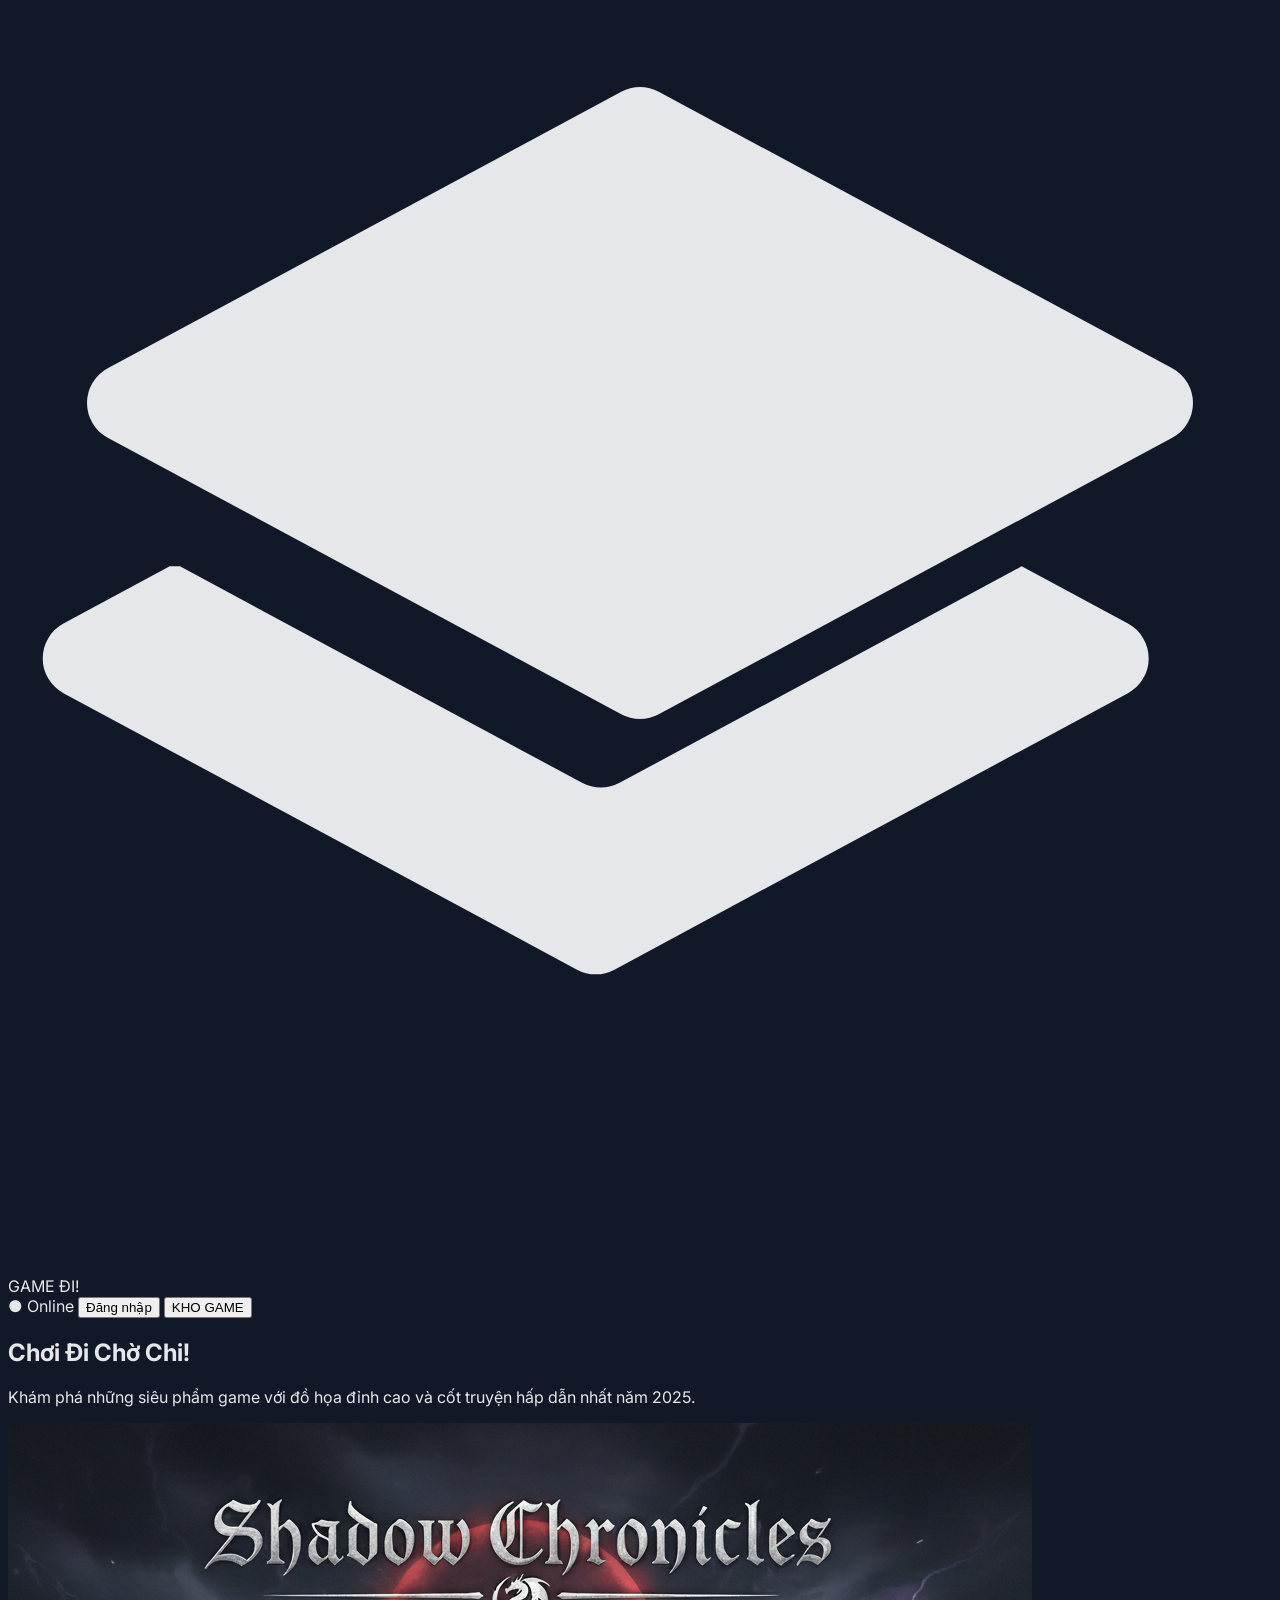
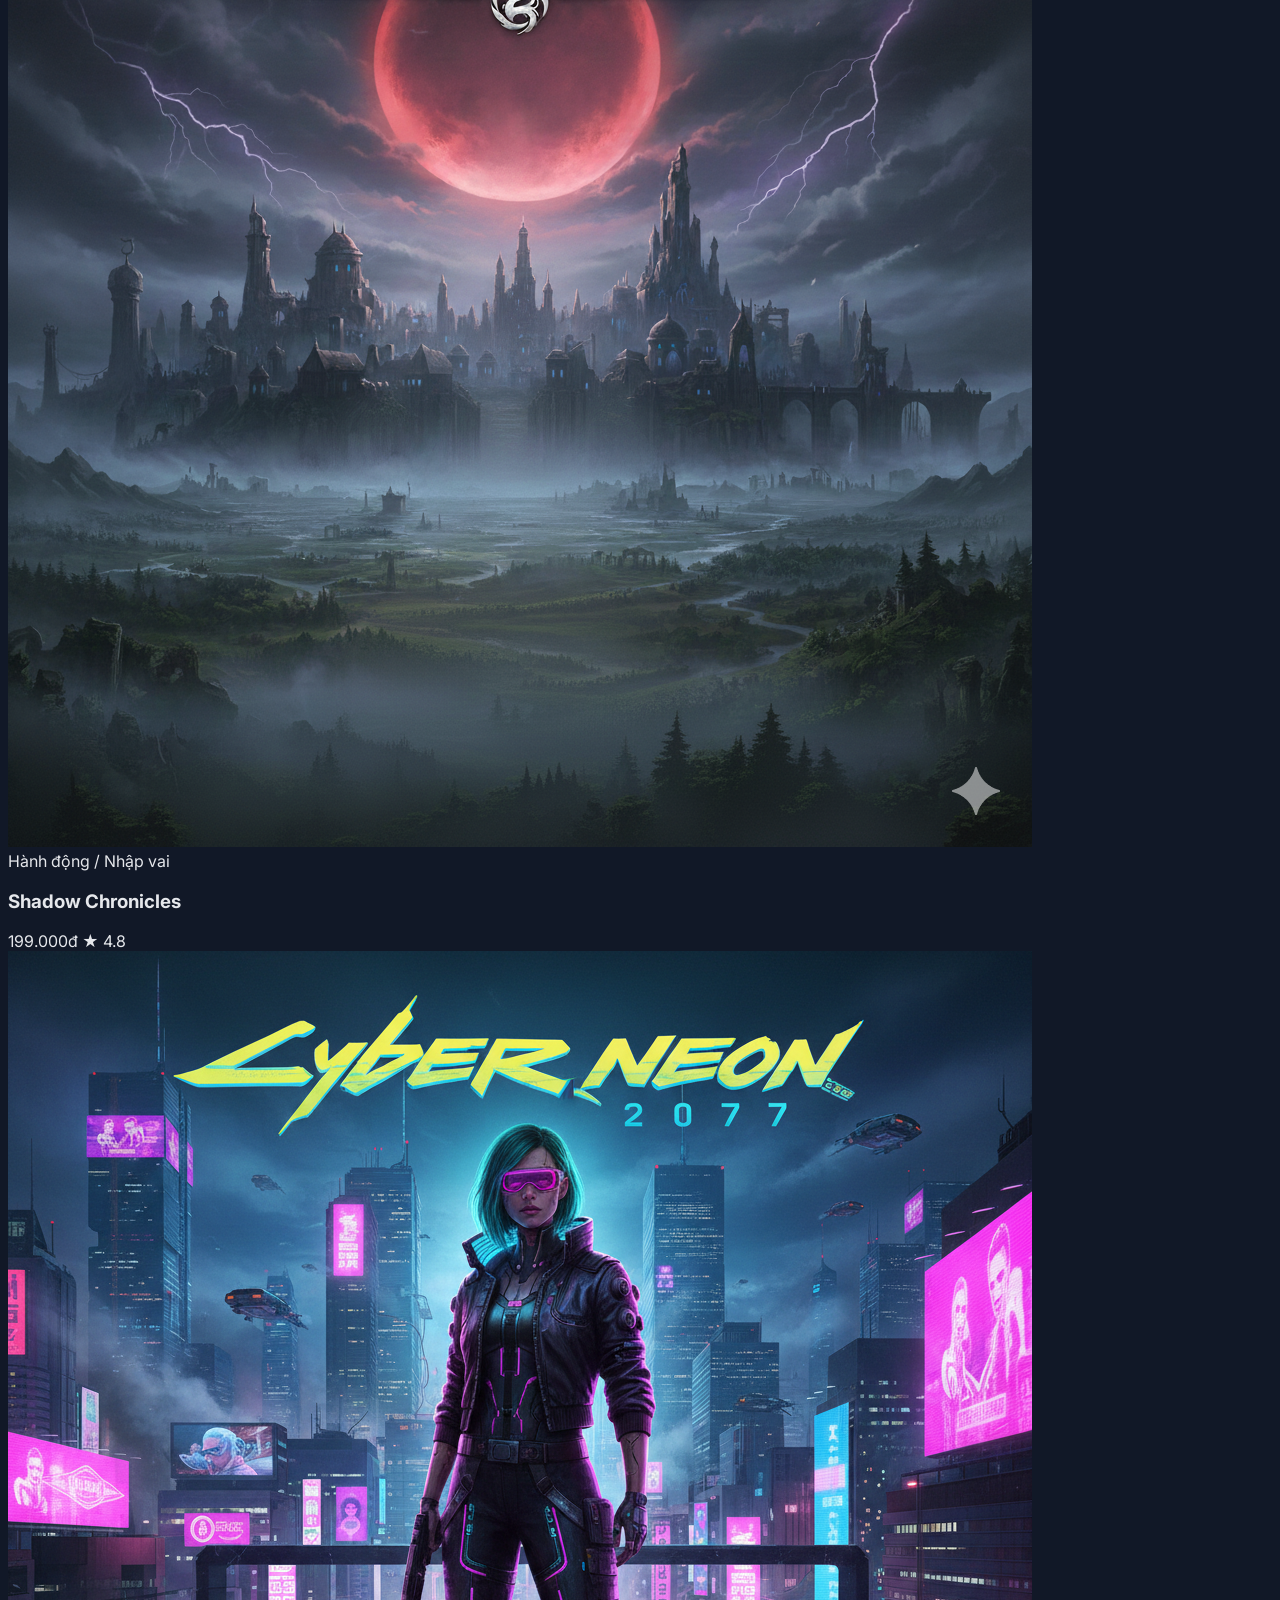
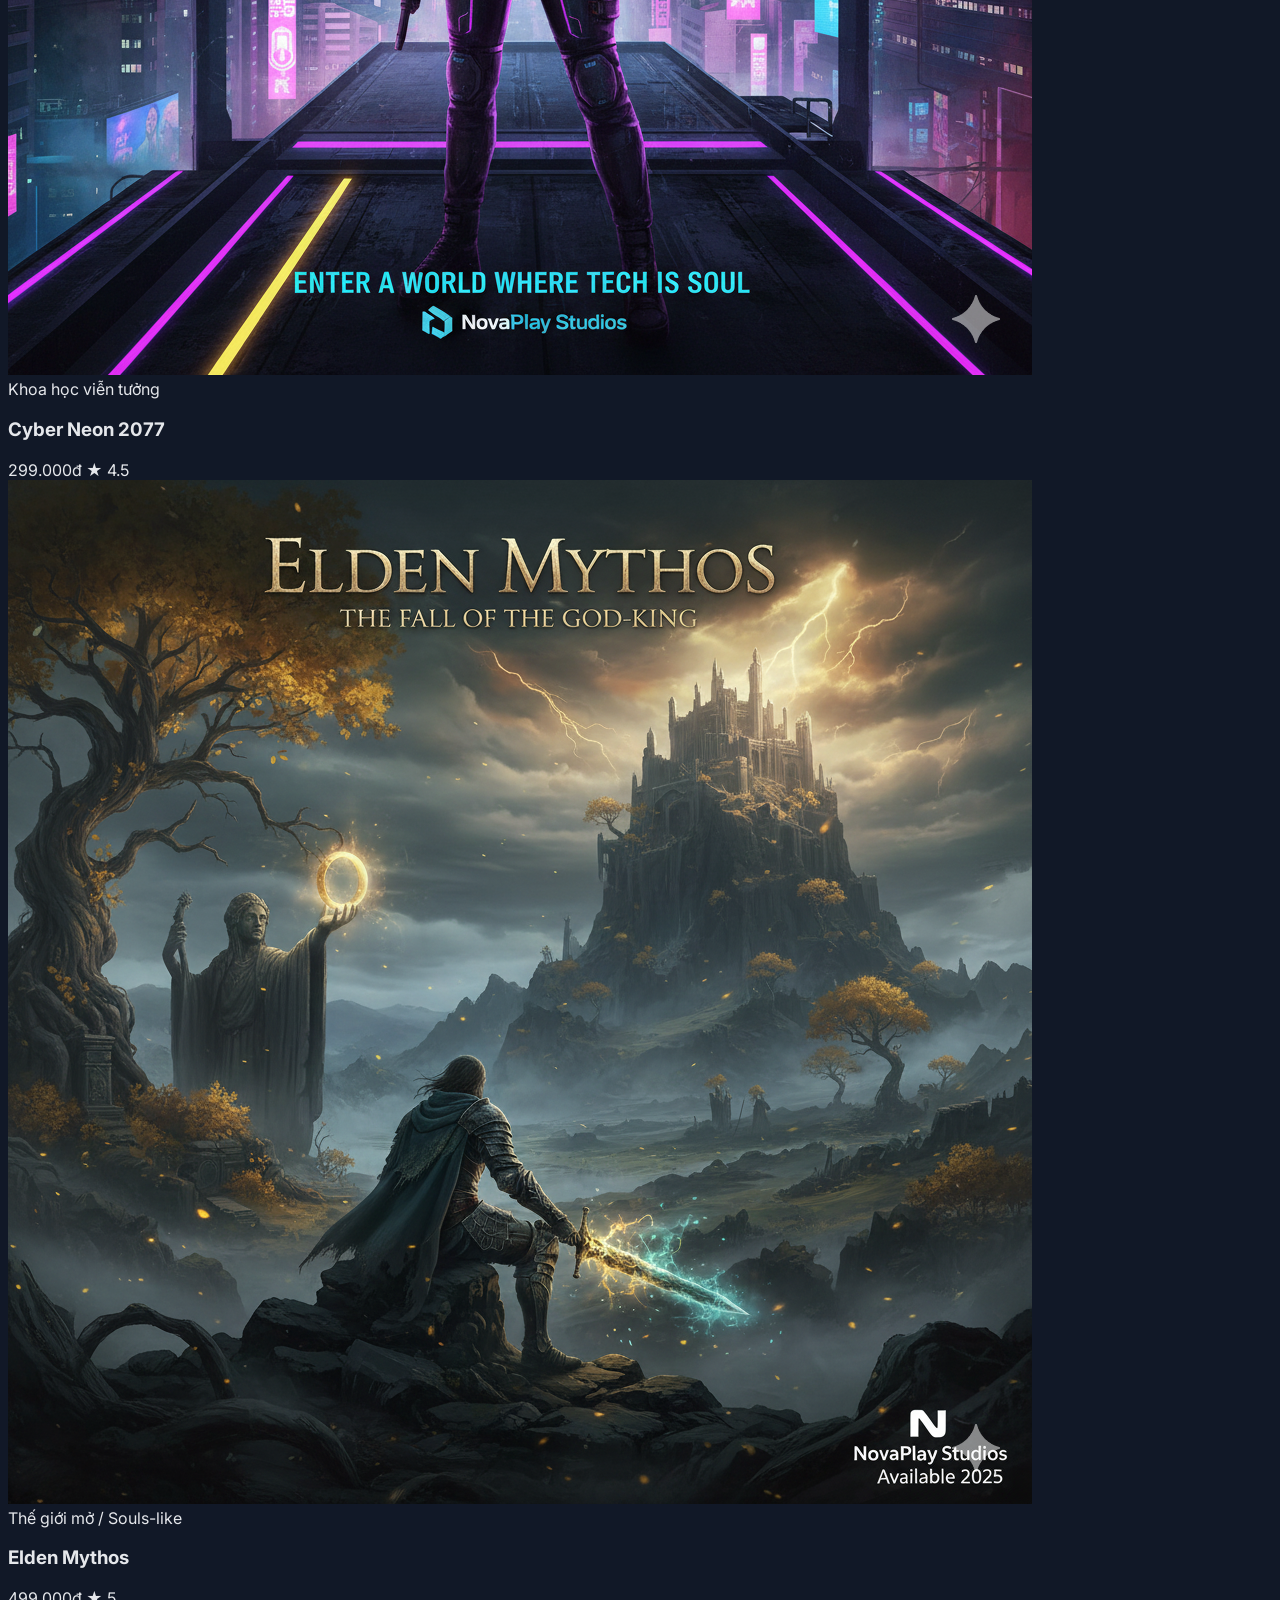
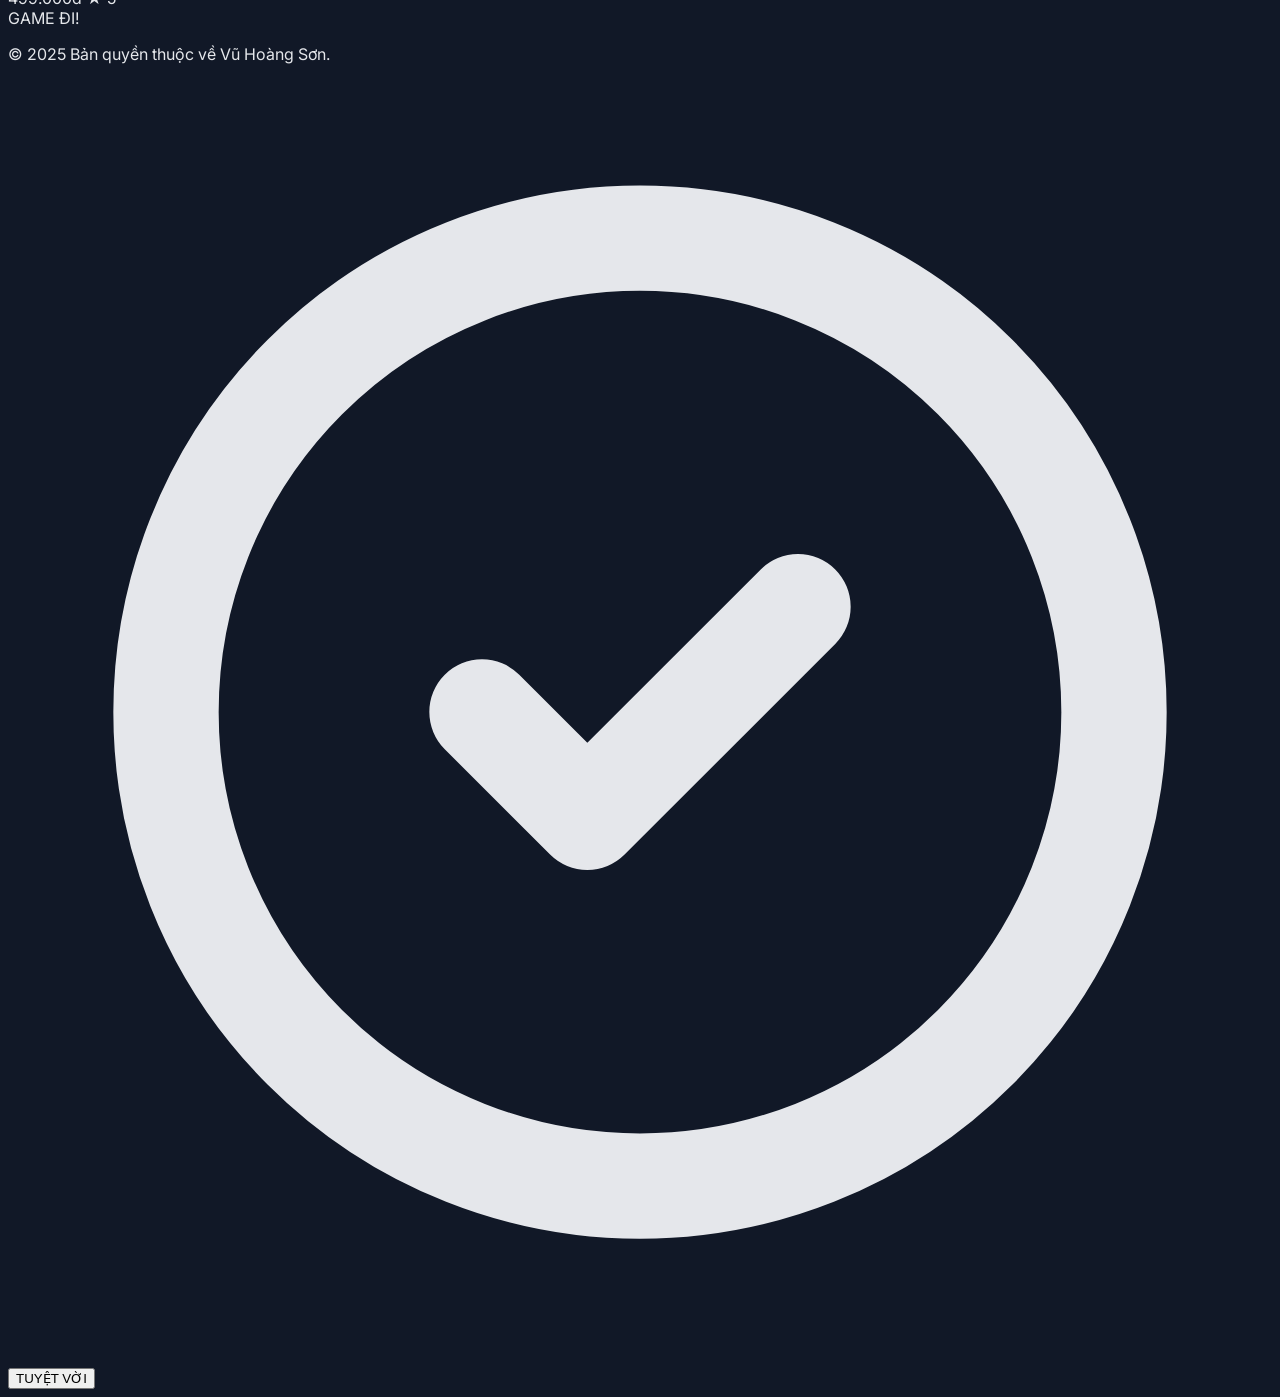
==== SPCK/index.html @ 0a737824 "SPCK" ====
<!DOCTYPE html>
<html lang="vi">
<head>
    <meta charset="UTF-8">
    <meta name="viewport" content="width=device-width, initial-scale=1.0">
    <title>Game Đi! - Cửa Hàng Game Chính Thức</title>
    <script src="https://cdn.tailwindcss.com"></script>
    <style>
        @import url('https://fonts.googleapis.com/css2?family=Inter:wght@100..900&display=swap');
        body { font-family: 'Inter', sans-serif; background-color: #111827; color: #e5e7eb; min-height: 100vh; }
        
        /* Hiệu ứng chuyển trang */
        .page-content { display: none; animation: fadeIn 0.4s ease-out; }
        .page-content.active { display: block; }
        @keyframes fadeIn { from { opacity: 0; transform: translateY(10px); } to { opacity: 1; transform: translateY(0); } }

        /* Custom Scrollbar */
        ::-webkit-scrollbar { width: 8px; }
        ::-webkit-scrollbar-track { background: #1f2937; }
        ::-webkit-scrollbar-thumb { background: #4b5563; border-radius: 4px; }
        
        .game-card:hover { transform: translateY(-8px); border-color: #6366f1; box-shadow: 0 10px 25px -5px rgba(99, 102, 241, 0.3); }
        .btn-primary { transition: all 0.2s; }
        .btn-primary:active { transform: scale(0.95); }
    </style>
</head>
<body>

    <header class="sticky top-0 z-50 bg-gray-900/95 backdrop-blur border-b border-indigo-700/30">
        <div class="container mx-auto px-4 py-3 flex justify-between items-center">
            <div class="flex items-center space-x-3 cursor-pointer" onclick="App.showPage('homePage')">
                <svg xmlns="http://www.w3.org/2000/svg" class="h-8 w-8 text-indigo-500" viewBox="0 0 24 24" fill="currentColor">
                    <path d="M11.644 1.59a.75.75 0 01.712 0l9.75 5.25a.75.75 0 010 1.32l-9.75 5.25a.75.75 0 01-.712 0l-9.75-5.25a.75.75 0 010-1.32l9.75-5.25z" />
                    <path d="M3.265 10.602l7.635 4.11a.75.75 0 00.712 0l7.635-4.11 2.018 1.087a.75.75 0 010 1.32l-9.75 5.25a.75.75 0 01-.712 0l-9.75-5.25a.75.75 0 010-1.32l2.018-1.087z" />
                </svg>
                <span class="text-2xl font-black text-white tracking-tighter italic">GAME ĐI!</span>
            </div>

            <div class="flex items-center space-x-6">
                <span id="userAuth" class="hidden text-green-400 text-sm font-bold">● Online</span>
                <button id="navLoginBtn" onclick="App.showPage('loginPage')" class="text-gray-400 hover:text-white font-medium transition">Đăng nhập</button>
                <button onclick="App.utils.showModal('Thông báo', 'Tính năng Kho Game sắp ra mắt!')" class="bg-indigo-600 hover:bg-indigo-700 text-white px-5 py-2 rounded-full text-sm font-bold shadow-lg shadow-indigo-500/20">KHO GAME</button>
            </div>
        </div>
    </header>

    <main id="homePage" class="page-content active">
        <section class="bg-gradient-to-b from-indigo-900/20 to-transparent py-16 mb-10 text-center">
            <h1 class="text-5xl md:text-7xl font-black text-white mb-4 tracking-tight">Chơi Đi Chờ Chi!</h1>
            <p class="text-gray-400 text-lg max-w-2xl mx-auto px-4">Khám phá những siêu phẩm game với đồ họa đỉnh cao và cốt truyện hấp dẫn nhất năm 2025.</p>
        </section>

        <div class="container mx-auto px-4 pb-20">
            <div id="gameGrid" class="grid grid-cols-1 sm:grid-cols-2 lg:grid-cols-3 gap-8">
                </div>
        </div>
    </main>

    <main id="detailPage" class="page-content container mx-auto px-4 py-10">
        <div class="bg-gray-800/50 backdrop-blur-sm p-6 md:p-12 rounded-[2rem] border border-gray-700/50 shadow-2xl">
            <img id="detailImage" src="" alt="Game Poster" class="w-full h-[300px] md:h-[500px] rounded-2xl mb-10 object-cover shadow-2xl border border-white/5">

            <div class="flex flex-col lg:flex-row gap-12">
                <div class="lg:w-2/3">
                    <div id="detailTag" class="text-indigo-400 font-bold uppercase tracking-widest text-sm mb-2"></div>
                    <h1 id="detailTitle" class="text-5xl font-black text-white mb-6 leading-tight"></h1>
                    
                    <div class="flex items-center space-x-4 mb-8">
                        <div id="detailStars" class="flex text-yellow-400"></div>
                        <span class="text-gray-500 font-medium">|</span>
                        <span id="detailReviews" class="text-gray-400 text-sm"></span>
                    </div>

                    <h3 class="text-xl font-bold text-white mb-3 flex items-center">
                        <span class="w-2 h-6 bg-indigo-500 mr-3 rounded-full"></span> Giới thiệu
                    </h3>
                    <p id="detailDesc" class="text-gray-400 text-lg leading-relaxed mb-10"></p>

                    <h3 class="text-xl font-bold text-white mb-3">Cấu hình tối thiểu</h3>
                    <ul id="detailConfig" class="grid grid-cols-1 md:grid-cols-2 gap-3 text-gray-500 bg-gray-900/50 p-6 rounded-xl border border-gray-700"></ul>
                </div>

                <div class="lg:w-1/3">
                    <div class="bg-gray-900 p-8 rounded-2xl border-t-4 border-indigo-500 sticky top-24 shadow-xl">
                        <div class="text-gray-400 text-sm mb-1 uppercase tracking-tighter">Giá sở hữu</div>
                        <div id="detailPrice" class="text-4xl font-black text-green-400 mb-6 tracking-tighter"></div>
                        
                        <button onclick="App.handleBuy()" class="btn-primary w-full bg-indigo-600 hover:bg-indigo-700 text-white font-black py-5 rounded-xl text-lg shadow-lg shadow-indigo-500/20 mb-4">
                            MUA NGAY
                        </button>
                        <button onclick="App.utils.showModal('Yêu thích', 'Đã thêm vào danh sách ước!')" class="w-full bg-gray-800 hover:bg-gray-700 text-white font-bold py-4 rounded-xl border border-gray-700 transition">
                            THÊM VÀO KHO
                        </button>
                        
                        <div class="mt-6 pt-6 border-t border-gray-800 text-center">
                            <p class="text-xs text-gray-500 italic">Cam kết hoàn tiền trong 24h nếu không hài lòng.</p>
                        </div>
                    </div>
                </div>
            </div>
        </div>
    </main>

    <main id="loginPage" class="page-content min-h-[80vh] flex items-center justify-center px-4">
        <div class="w-full max-w-md bg-gray-800/80 p-10 rounded-[2rem] border border-gray-700 shadow-2xl relative overflow-hidden">
            <div class="absolute top-0 left-0 w-full h-1 bg-gradient-to-r from-indigo-500 to-purple-500"></div>
            <h2 class="text-4xl font-black text-center text-white mb-2">Đăng Nhập</h2>
            <p class="text-center text-gray-400 mb-10">Chào mừng bạn quay trở lại!</p>
            
            <form id="loginForm" class="space-y-6">
                <div>
                    <label class="block text-xs font-bold text-gray-500 uppercase mb-2">Tên người dùng</label>
                    <input type="text" id="username" placeholder="Nhập: admin" required class="w-full bg-gray-900/50 border border-gray-700 rounded-xl py-4 px-5 text-white outline-none focus:ring-2 focus:ring-indigo-500 transition">
                </div>
                <div>
                    <label class="block text-xs font-bold text-gray-500 uppercase mb-2">Mật khẩu</label>
                    <input type="password" id="password" placeholder="Nhập: 123" required class="w-full bg-gray-900/50 border border-gray-700 rounded-xl py-4 px-5 text-white outline-none focus:ring-2 focus:ring-indigo-500 transition">
                </div>
                <button type="submit" class="btn-primary w-full bg-indigo-600 py-4 rounded-xl font-black text-white shadow-lg shadow-indigo-500/30 text-lg">
                    XÁC NHẬN VÀO CỬA HÀNG
                </button>
            </form>
        </div>
    </main>

    <footer class="bg-gray-950 py-12 border-t border-gray-900 mt-20">
        <div class="container mx-auto px-4 text-center">
            <div class="text-2xl font-black text-gray-600 mb-4 italic">GAME ĐI!</div>
            <p class="text-gray-500 text-sm italic">&copy; 2025 Bản quyền thuộc về Vũ Hoàng Sơn.</p>
        </div>
    </footer>

    <div id="modal" class="fixed inset-0 bg-black/90 hidden items-center justify-center z-[100] p-6 backdrop-blur-sm">
        <div class="bg-gray-800 p-8 rounded-3xl border border-gray-700 max-w-sm w-full text-center shadow-2xl scale-100">
            <div id="mIcon" class="text-indigo-500 mb-4 flex justify-center">
                <svg xmlns="http://www.w3.org/2000/svg" class="h-16 w-16" fill="none" viewBox="0 0 24 24" stroke="currentColor">
                    <path stroke-linecap="round" stroke-linejoin="round" stroke-width="2" d="M9 12l2 2 4-4m6 2a9 9 0 11-18 0 9 9 0 0118 0z" />
                </svg>
            </div>
            <h3 id="mTitle" class="text-2xl font-bold text-white mb-2"></h3>
            <p id="mMsg" class="text-gray-400 mb-8"></p>
            <button onclick="App.utils.closeModal()" class="w-full bg-indigo-600 hover:bg-indigo-700 text-white py-3 rounded-xl font-bold">TUYỆT VỜI</button>
        </div>
    </div>

    <script>
        const App = {
            // Danh sách dữ liệu nhiều Game
            games: [
                {
                    id: 1,
                    name: "Shadow Chronicles",
                    tag: "Hành động / Nhập vai",
                    price: 199000,
                    image: "shadow_chronicles.png",
                    desc: "Bước vào thế giới rộng lớn của Aethel, nơi ranh giới giữa ánh sáng và bóng tối mờ dần. Trải nghiệm hệ thống chiến đấu thời gian thực đỉnh cao.",
                    rating: 4.8,
                    reviews: "18,367",
                    config: ["OS: Win 10", "CPU: i5/Ryzen 5", "RAM: 8GB", "GPU: GTX 1060"]
                },
                {
                    id: 2,
                    name: "Cyber Neon 2077",
                    tag: "Khoa học viễn tưởng",
                    price: 299000,
                    image: "cyber_neon_2077.png",
                    desc: "Thành phố ánh sáng Neon đang chờ bạn. Khám phá thế giới tương lai nơi công nghệ thay thế linh hồn con người.",
                    rating: 4.5,
                    reviews: "12,100",
                    config: ["OS: Win 11", "CPU: i7/Ryzen 7", "RAM: 16GB", "GPU: RTX 3060"]
                },
                {
                    id: 3,
                    name: "Elden Mythos",
                    tag: "Thế giới mở / Souls-like",
                    price: 499000,
                    image: "elden_mythos.png",
                    desc: "Một kiệt tác về độ khó và thiết kế màn chơi. Đối mặt với những vị thần cổ đại và giành lấy ngai vàng thế giới.",
                    rating: 5.0,
                    reviews: "45,000",
                    config: ["OS: Win 10", "CPU: i5 10th", "RAM: 12GB", "GPU: GTX 1660 Ti"]
                },
            ],

            currentGame: null,

            // Khởi chạy App
            init() {
                this.renderHomeGrid();
                this.setupLogin();
            },

            // Vẽ danh sách game ở trang chủ
            renderHomeGrid() {
                const grid = document.getElementById('gameGrid');
                grid.innerHTML = this.games.map(game => `
                    <div class="game-card bg-gray-800/50 rounded-3xl overflow-hidden border border-gray-700 transition cursor-pointer" 
                         onclick="App.showDetailPage(${game.id})">
                        <img src="${game.image}" class="h-56 w-full object-cover">
                        <div class="p-6">
                            <span class="text-xs font-bold text-indigo-400 uppercase tracking-widest">${game.tag}</span>
                            <h3 class="text-2xl font-black text-white mt-1 mb-4">${game.name}</h3>
                            <div class="flex justify-between items-center">
                                <span class="text-green-400 font-black text-xl">${new Intl.NumberFormat('vi-VN').format(game.price)}đ</span>
                                <span class="bg-gray-900 text-yellow-400 px-3 py-1 rounded-full text-xs font-bold flex items-center">
                                    ★ ${game.rating}
                                </span>
                            </div>
                        </div>
                    </div>
                `).join('');
            },

            // Chuyển trang & Nạp dữ liệu
            showPage(pageId) {
                document.querySelectorAll('.page-content').forEach(p => p.classList.remove('active'));
                document.getElementById(pageId).classList.add('active');
                window.scrollTo({ top: 0, behavior: 'smooth' });
            },

            showDetailPage(gameId) {
                const game = this.games.find(g => g.id === gameId);
                this.currentGame = game;
                
                // Nạp thông tin vào trang chi tiết
                document.getElementById('detailImage').src = game.image;
                document.getElementById('detailTitle').textContent = game.name;
                document.getElementById('detailTag').textContent = game.tag;
                document.getElementById('detailDesc').textContent = game.desc;
                document.getElementById('detailPrice').textContent = new Intl.NumberFormat('vi-VN').format(game.price) + "đ";
                document.getElementById('detailReviews').textContent = `${game.reviews} đánh giá`;
                document.getElementById('detailConfig').innerHTML = game.config.map(c => `<li class="flex items-center">○ ${c}</li>`).join('');
                
                // Render sao
                let stars = '';
                for(let i=0; i<5; i++) stars += `<svg xmlns="http://www.w3.org/2000/svg" class="h-6 w-6 ${i < Math.floor(game.rating) ? 'text-yellow-400' : 'text-gray-600'}" viewBox="0 0 20 20" fill="currentColor"><path d="M9.049 2.927c.3-.921 1.603-.921 1.902 0l1.07 3.292a1 1 0 00.95.69h3.462c.969 0 1.371 1.24.588 1.81l-2.8 2.034a1 1 0 00-.364 1.118l1.07 3.292c.3.921-.755 1.688-1.54 1.118l-2.8-2.034a1 1 0 00-1.175 0l-2.8 2.034c-.784.57-1.838-.197-1.539-1.118l1.07-3.292a1 1 0 00-.364-1.118L2.98 8.72c-.783-.57-.38-1.81.588-1.81h3.461a1 1 0 00.951-.69l1.07-3.292z" /></svg>`;
                document.getElementById('detailStars').innerHTML = stars;

                this.showPage('detailPage');
            },

            // Đăng nhập
            setupLogin() {
                document.getElementById('loginForm').onsubmit = (e) => {
                    e.preventDefault();
                    const u = document.getElementById('username').value;
                    const p = document.getElementById('password').value;

                    if(u === "sonvu" && p === "2011") {
                        this.utils.showModal("Chào mừng", "Đăng nhập thành công, chiến binh!");
                        document.getElementById('userAuth').classList.remove('hidden');
                        document.getElementById('navLoginBtn').classList.add('hidden');
                        this.showPage('homePage');
                    } else {
                        this.utils.showModal("Thất bại", "Sai tài khoản hoặc mật khẩu rồi!");
                    }
                };
            },

            handleBuy() {
                this.utils.showModal("Mua thành công", `Chúc mừng bạn đã sở hữu siêu phẩm ${this.currentGame.name}!`);
            },

            // Tiện ích
            utils: {
                showModal(title, msg) {
                    document.getElementById('mTitle').textContent = title;
                    document.getElementById('mMsg').textContent = msg;
                    document.getElementById('modal').classList.replace('hidden', 'flex');
                },
                closeModal() {
                    document.getElementById('modal').classList.replace('flex', 'hidden');
                }
            }
        };

        window.onload = () => App.init();
    </script>
</body>
</html>
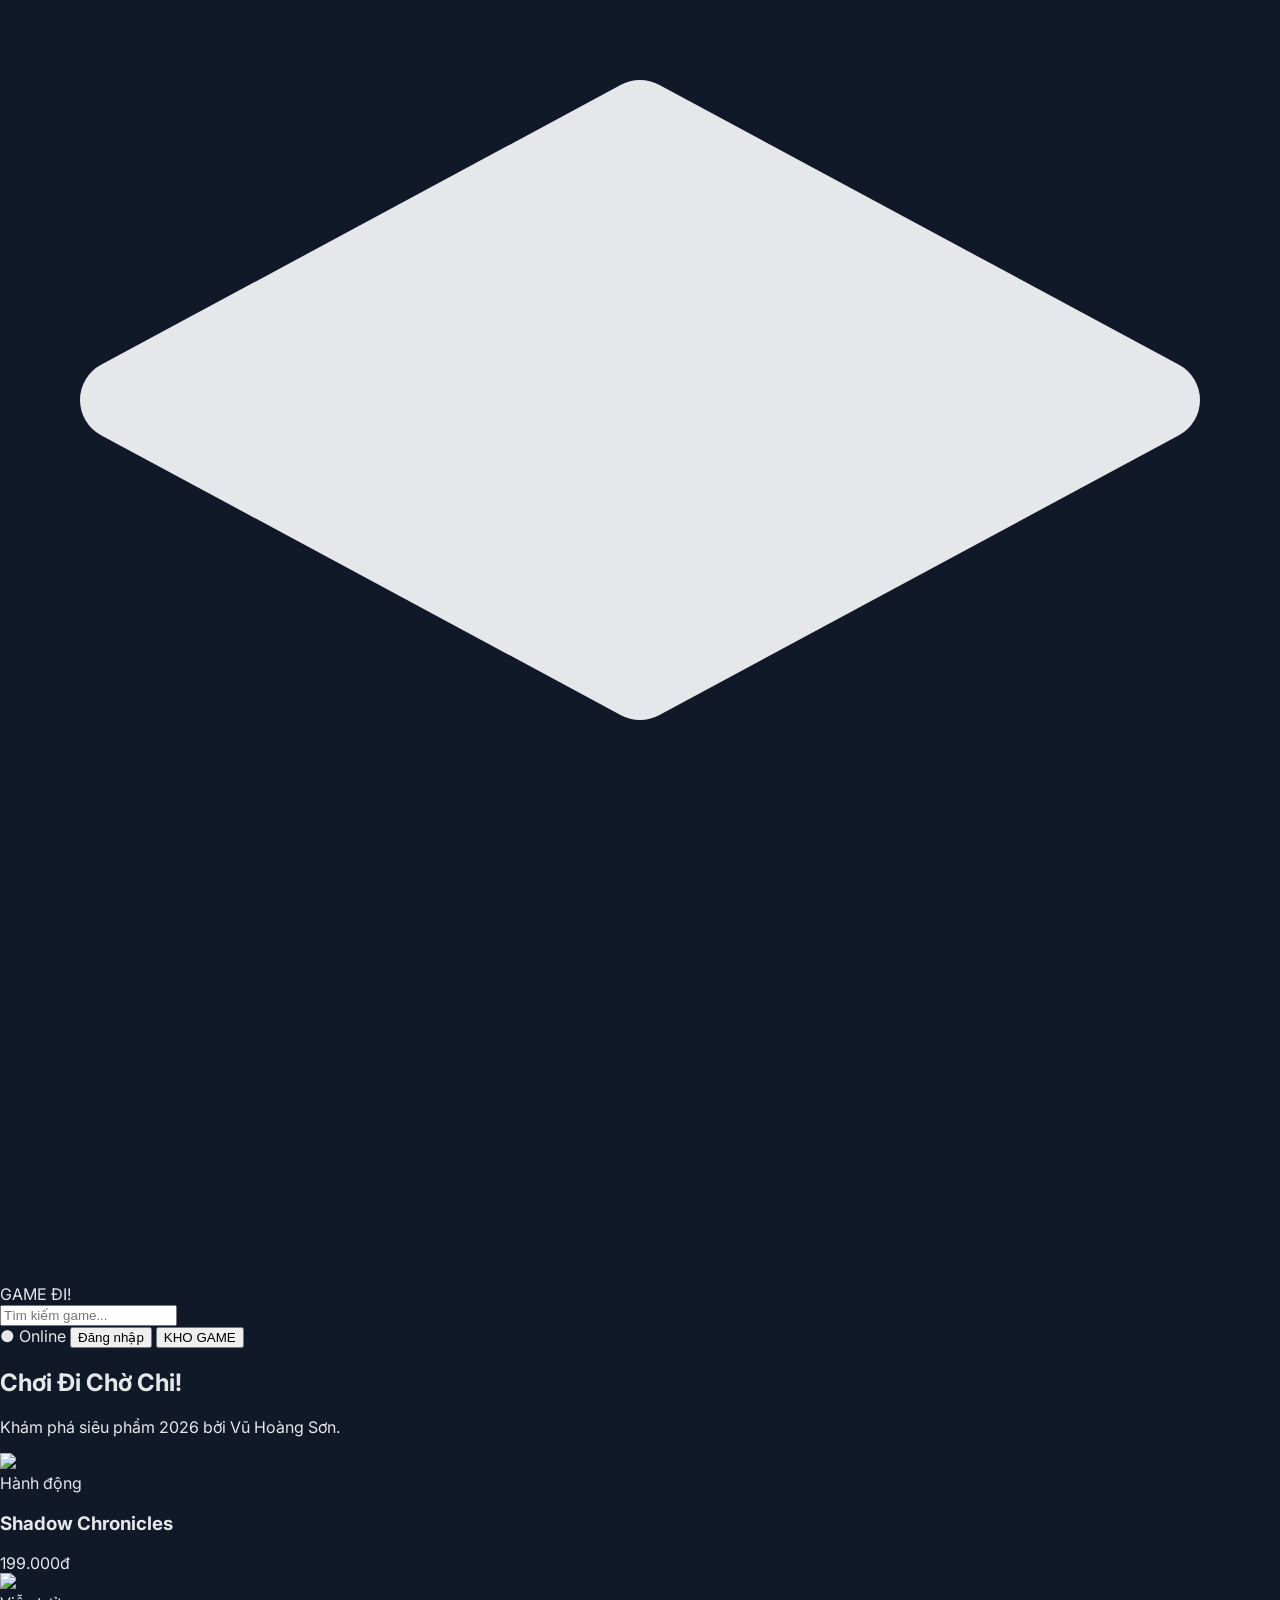
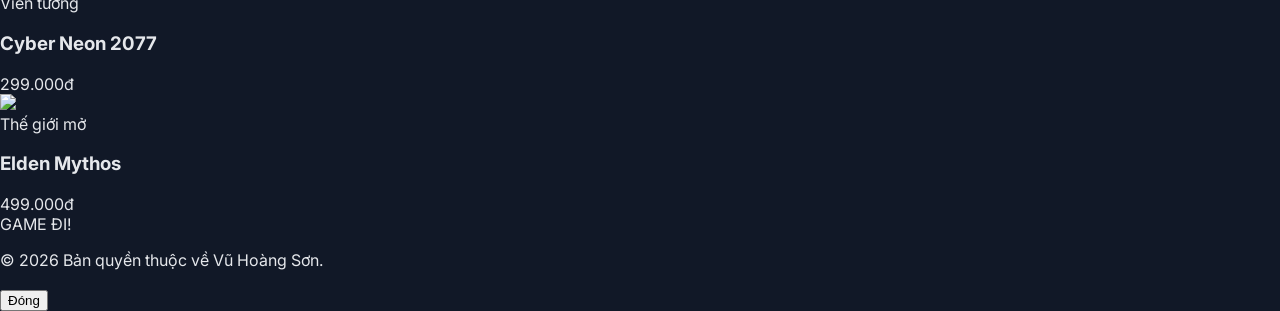
==== commit 7f27811e: "Son" ====
--- a/SPCK/index.html
+++ b/SPCK/index.html
@@ -7,7 +7,14 @@
     <script src="https://cdn.tailwindcss.com"></script>
     <style>
         @import url('https://fonts.googleapis.com/css2?family=Inter:wght@100..900&display=swap');
-        body { font-family: 'Inter', sans-serif; background-color: #111827; color: #e5e7eb; min-height: 100vh; }
+        
+        body { 
+            font-family: 'Inter', sans-serif; 
+            background-color: #111827; 
+            color: #e5e7eb; 
+            min-height: 100vh; 
+            margin: 0;
+        }
         
         /* Hiệu ứng chuyển trang */
         .page-content { display: none; animation: fadeIn 0.4s ease-out; }
@@ -20,20 +27,54 @@
         ::-webkit-scrollbar-thumb { background: #4b5563; border-radius: 4px; }
         
         .game-card:hover { transform: translateY(-8px); border-color: #6366f1; box-shadow: 0 10px 25px -5px rgba(99, 102, 241, 0.3); }
-        .btn-primary { transition: all 0.2s; }
-        .btn-primary:active { transform: scale(0.95); }
+
+        /* Chỉnh sửa quan trọng: Căn giữa Form Đăng nhập/Đăng ký */
+        .auth-container {
+            display: flex;
+            align-items: center;
+            justify-content: center;
+            min-height: calc(100vh - 80px); /* Căn giữa theo chiều dọc trừ đi chiều cao header */
+            padding: 20px;
+        }
+
+        .form-wrapper {
+            background-color: #1f2937;
+            padding: 2.5rem;
+            border-radius: 1.5rem;
+            width: 100%;
+            max-width: 450px; /* Giới hạn độ rộng để không bị lệch */
+            border: 1px solid #374151;
+            box-shadow: 0 25px 50px -12px rgba(0, 0, 0, 0.5);
+        }
+
+        .form-control { margin-bottom: 1.5rem; }
+        .form-control input {
+            width: 100%;
+            background-color: #374151;
+            border: 1px solid #4b5563;
+            padding: 0.75rem 1rem;
+            border-radius: 0.5rem;
+            color: white;
+            outline: none;
+            transition: border-color 0.2s;
+        }
+        .form-control input:focus { border-color: #6366f1; }
     </style>
 </head>
 <body>
 
     <header class="sticky top-0 z-50 bg-gray-900/95 backdrop-blur border-b border-indigo-700/30">
-        <div class="container mx-auto px-4 py-3 flex justify-between items-center">
+        <div class="container mx-auto px-4 py-3 flex flex-wrap justify-between items-center gap-4">
             <div class="flex items-center space-x-3 cursor-pointer" onclick="App.showPage('homePage')">
                 <svg xmlns="http://www.w3.org/2000/svg" class="h-8 w-8 text-indigo-500" viewBox="0 0 24 24" fill="currentColor">
                     <path d="M11.644 1.59a.75.75 0 01.712 0l9.75 5.25a.75.75 0 010 1.32l-9.75 5.25a.75.75 0 01-.712 0l-9.75-5.25a.75.75 0 010-1.32l9.75-5.25z" />
-                    <path d="M3.265 10.602l7.635 4.11a.75.75 0 00.712 0l7.635-4.11 2.018 1.087a.75.75 0 010 1.32l-9.75 5.25a.75.75 0 01-.712 0l-9.75-5.25a.75.75 0 010-1.32l2.018-1.087z" />
                 </svg>
                 <span class="text-2xl font-black text-white tracking-tighter italic">GAME ĐI!</span>
+            </div>
+
+            <div class="flex-1 max-w-md">
+                <input type="text" id="searchInput" oninput="App.handleSearch()" placeholder="Tìm kiếm game..." 
+                       class="w-full bg-gray-800 border border-gray-700 rounded-full px-5 py-2 text-sm text-white focus:ring-2 focus:ring-indigo-500 outline-none">
             </div>
 
             <div class="flex items-center space-x-6">
@@ -47,230 +88,159 @@
     <main id="homePage" class="page-content active">
         <section class="bg-gradient-to-b from-indigo-900/20 to-transparent py-16 mb-10 text-center">
             <h1 class="text-5xl md:text-7xl font-black text-white mb-4 tracking-tight">Chơi Đi Chờ Chi!</h1>
-            <p class="text-gray-400 text-lg max-w-2xl mx-auto px-4">Khám phá những siêu phẩm game với đồ họa đỉnh cao và cốt truyện hấp dẫn nhất năm 2025.</p>
+            <p class="text-gray-400 text-lg max-w-2xl mx-auto px-4">Khám phá siêu phẩm 2026 bởi Vũ Hoàng Sơn.</p>
         </section>
-
         <div class="container mx-auto px-4 pb-20">
-            <div id="gameGrid" class="grid grid-cols-1 sm:grid-cols-2 lg:grid-cols-3 gap-8">
-                </div>
+            <div id="gameGrid" class="grid grid-cols-1 sm:grid-cols-2 lg:grid-cols-3 gap-8"></div>
         </div>
     </main>
 
     <main id="detailPage" class="page-content container mx-auto px-4 py-10">
         <div class="bg-gray-800/50 backdrop-blur-sm p-6 md:p-12 rounded-[2rem] border border-gray-700/50 shadow-2xl">
-            <img id="detailImage" src="" alt="Game Poster" class="w-full h-[300px] md:h-[500px] rounded-2xl mb-10 object-cover shadow-2xl border border-white/5">
-
+            <img id="detailImage" src="" class="w-full h-[300px] md:h-[500px] rounded-2xl mb-10 object-cover shadow-2xl border border-white/5">
             <div class="flex flex-col lg:flex-row gap-12">
                 <div class="lg:w-2/3">
                     <div id="detailTag" class="text-indigo-400 font-bold uppercase tracking-widest text-sm mb-2"></div>
-                    <h1 id="detailTitle" class="text-5xl font-black text-white mb-6 leading-tight"></h1>
-                    
-                    <div class="flex items-center space-x-4 mb-8">
-                        <div id="detailStars" class="flex text-yellow-400"></div>
-                        <span class="text-gray-500 font-medium">|</span>
-                        <span id="detailReviews" class="text-gray-400 text-sm"></span>
-                    </div>
-
-                    <h3 class="text-xl font-bold text-white mb-3 flex items-center">
-                        <span class="w-2 h-6 bg-indigo-500 mr-3 rounded-full"></span> Giới thiệu
-                    </h3>
+                    <h1 id="detailTitle" class="text-5xl font-black text-white mb-6"></h1>
+                    <p id="detailPublisher" class="text-gray-500 mb-6 italic"></p>
                     <p id="detailDesc" class="text-gray-400 text-lg leading-relaxed mb-10"></p>
-
-                    <h3 class="text-xl font-bold text-white mb-3">Cấu hình tối thiểu</h3>
-                    <ul id="detailConfig" class="grid grid-cols-1 md:grid-cols-2 gap-3 text-gray-500 bg-gray-900/50 p-6 rounded-xl border border-gray-700"></ul>
+                    <h3 class="text-xl font-bold text-white mb-3">Cấu hình</h3>
+                    <ul id="detailConfig" class="grid grid-cols-1 md:grid-cols-2 gap-3 text-gray-400 bg-gray-900/50 p-6 rounded-xl"></ul>
                 </div>
-
                 <div class="lg:w-1/3">
-                    <div class="bg-gray-900 p-8 rounded-2xl border-t-4 border-indigo-500 sticky top-24 shadow-xl">
-                        <div class="text-gray-400 text-sm mb-1 uppercase tracking-tighter">Giá sở hữu</div>
-                        <div id="detailPrice" class="text-4xl font-black text-green-400 mb-6 tracking-tighter"></div>
-                        
-                        <button onclick="App.handleBuy()" class="btn-primary w-full bg-indigo-600 hover:bg-indigo-700 text-white font-black py-5 rounded-xl text-lg shadow-lg shadow-indigo-500/20 mb-4">
-                            MUA NGAY
-                        </button>
-                        <button onclick="App.utils.showModal('Yêu thích', 'Đã thêm vào danh sách ước!')" class="w-full bg-gray-800 hover:bg-gray-700 text-white font-bold py-4 rounded-xl border border-gray-700 transition">
-                            THÊM VÀO KHO
-                        </button>
-                        
-                        <div class="mt-6 pt-6 border-t border-gray-800 text-center">
-                            <p class="text-xs text-gray-500 italic">Cam kết hoàn tiền trong 24h nếu không hài lòng.</p>
-                        </div>
+                    <div class="bg-gray-900 p-8 rounded-2xl border-t-4 border-indigo-500 sticky top-24 shadow-xl text-center">
+                        <div id="detailPrice" class="text-4xl font-black text-green-400 mb-6"></div>
+                        <button onclick="App.handleBuy()" class="w-full bg-indigo-600 hover:bg-indigo-700 text-white font-black py-5 rounded-xl text-lg mb-4">MUA NGAY</button>
                     </div>
                 </div>
             </div>
         </div>
     </main>
 
-    <main id="loginPage" class="page-content min-h-[80vh] flex items-center justify-center px-4">
-        <div class="w-full max-w-md bg-gray-800/80 p-10 rounded-[2rem] border border-gray-700 shadow-2xl relative overflow-hidden">
-            <div class="absolute top-0 left-0 w-full h-1 bg-gradient-to-r from-indigo-500 to-purple-500"></div>
-            <h2 class="text-4xl font-black text-center text-white mb-2">Đăng Nhập</h2>
-            <p class="text-center text-gray-400 mb-10">Chào mừng bạn quay trở lại!</p>
-            
-            <form id="loginForm" class="space-y-6">
-                <div>
-                    <label class="block text-xs font-bold text-gray-500 uppercase mb-2">Tên người dùng</label>
-                    <input type="text" id="username" placeholder="Nhập: admin" required class="w-full bg-gray-900/50 border border-gray-700 rounded-xl py-4 px-5 text-white outline-none focus:ring-2 focus:ring-indigo-500 transition">
-                </div>
-                <div>
-                    <label class="block text-xs font-bold text-gray-500 uppercase mb-2">Mật khẩu</label>
-                    <input type="password" id="password" placeholder="Nhập: 123" required class="w-full bg-gray-900/50 border border-gray-700 rounded-xl py-4 px-5 text-white outline-none focus:ring-2 focus:ring-indigo-500 transition">
-                </div>
-                <button type="submit" class="btn-primary w-full bg-indigo-600 py-4 rounded-xl font-black text-white shadow-lg shadow-indigo-500/30 text-lg">
-                    XÁC NHẬN VÀO CỬA HÀNG
-                </button>
-            </form>
-        </div>
-    </main>
-
-    <footer class="bg-gray-950 py-12 border-t border-gray-900 mt-20">
-        <div class="container mx-auto px-4 text-center">
-            <div class="text-2xl font-black text-gray-600 mb-4 italic">GAME ĐI!</div>
-            <p class="text-gray-500 text-sm italic">&copy; 2025 Bản quyền thuộc về Vũ Hoàng Sơn.</p>
-        </div>
+    <main id="loginPage" class="page-content">
+        <div class="auth-container">
+            <div class="form-wrapper">
+                <h2 class="text-3xl font-bold mb-6 text-white text-center">Đăng nhập</h2>
+                <form onsubmit="App.handleLogin(event)">
+                    <div class="form-control">
+                        <input type="text" id="loginUser" placeholder="Tên đăng nhập (sonvu)" required />
+                    </div>
+                    <div class="form-control">
+                        <input type="password" id="loginPass" placeholder="Mật khẩu (2011)" required />
+                    </div>
+                    <button type="submit" class="w-full bg-indigo-600 hover:bg-indigo-700 text-white font-bold py-3 rounded-lg transition">Vào Game</button>
+                </form>
+                <p class="mt-6 text-center text-gray-400 text-sm">Chưa có tài khoản? <a href="#" onclick="App.showPage('registerPage')" class="text-indigo-400 hover:underline">Đăng ký ngay</a></p>
+            </div>
+        </div>
+    </main>
+
+    <main id="registerPage" class="page-content">
+        <div class="auth-container">
+            <div class="form-wrapper">
+                <h2 class="text-3xl font-bold mb-6 text-white text-center">Đăng ký</h2>
+                <form onsubmit="App.handleRegister(event)">
+                    <div class="form-control">
+                        <input type="text" placeholder="Tên người dùng" required />
+                    </div>
+                    <div class="form-control">
+                        <input type="email" placeholder="Email" required />
+                    </div>
+                    <div class="form-control">
+                        <input type="password" placeholder="Mật khẩu" required />
+                    </div>
+                    <button type="submit" class="w-full bg-indigo-600 hover:bg-indigo-700 text-white font-bold py-3 rounded-lg transition">Tạo tài khoản</button>
+                </form>
+                <p class="mt-6 text-center text-gray-400 text-sm">Đã có tài khoản? <a href="#" onclick="App.showPage('loginPage')" class="text-indigo-400 hover:underline">Đăng nhập</a></p>
+            </div>
+        </div>
+    </main>
+
+    <footer class="bg-gray-950 py-12 border-t border-gray-900 mt-20 text-center">
+        <div class="text-2xl font-black text-gray-600 mb-4 italic">GAME ĐI!</div>
+        <p class="text-gray-500 text-sm italic">&copy; 2026 Bản quyền thuộc về Vũ Hoàng Sơn.</p>
     </footer>
 
     <div id="modal" class="fixed inset-0 bg-black/90 hidden items-center justify-center z-[100] p-6 backdrop-blur-sm">
-        <div class="bg-gray-800 p-8 rounded-3xl border border-gray-700 max-w-sm w-full text-center shadow-2xl scale-100">
-            <div id="mIcon" class="text-indigo-500 mb-4 flex justify-center">
-                <svg xmlns="http://www.w3.org/2000/svg" class="h-16 w-16" fill="none" viewBox="0 0 24 24" stroke="currentColor">
-                    <path stroke-linecap="round" stroke-linejoin="round" stroke-width="2" d="M9 12l2 2 4-4m6 2a9 9 0 11-18 0 9 9 0 0118 0z" />
-                </svg>
-            </div>
+        <div class="bg-gray-800 p-8 rounded-3xl border border-gray-700 max-w-sm w-full text-center">
             <h3 id="mTitle" class="text-2xl font-bold text-white mb-2"></h3>
             <p id="mMsg" class="text-gray-400 mb-8"></p>
-            <button onclick="App.utils.closeModal()" class="w-full bg-indigo-600 hover:bg-indigo-700 text-white py-3 rounded-xl font-bold">TUYỆT VỜI</button>
+            <button onclick="App.utils.closeModal()" class="w-full bg-indigo-600 text-white py-3 rounded-xl font-bold">Đóng</button>
         </div>
     </div>
 
     <script>
         const App = {
-            // Danh sách dữ liệu nhiều Game
             games: [
-                {
-                    id: 1,
-                    name: "Shadow Chronicles",
-                    tag: "Hành động / Nhập vai",
-                    price: 199000,
-                    image: "shadow_chronicles.png",
-                    desc: "Bước vào thế giới rộng lớn của Aethel, nơi ranh giới giữa ánh sáng và bóng tối mờ dần. Trải nghiệm hệ thống chiến đấu thời gian thực đỉnh cao.",
-                    rating: 4.8,
-                    reviews: "18,367",
-                    config: ["OS: Win 10", "CPU: i5/Ryzen 5", "RAM: 8GB", "GPU: GTX 1060"]
-                },
-                {
-                    id: 2,
-                    name: "Cyber Neon 2077",
-                    tag: "Khoa học viễn tưởng",
-                    price: 299000,
-                    image: "cyber_neon_2077.png",
-                    desc: "Thành phố ánh sáng Neon đang chờ bạn. Khám phá thế giới tương lai nơi công nghệ thay thế linh hồn con người.",
-                    rating: 4.5,
-                    reviews: "12,100",
-                    config: ["OS: Win 11", "CPU: i7/Ryzen 7", "RAM: 16GB", "GPU: RTX 3060"]
-                },
-                {
-                    id: 3,
-                    name: "Elden Mythos",
-                    tag: "Thế giới mở / Souls-like",
-                    price: 499000,
-                    image: "elden_mythos.png",
-                    desc: "Một kiệt tác về độ khó và thiết kế màn chơi. Đối mặt với những vị thần cổ đại và giành lấy ngai vàng thế giới.",
-                    rating: 5.0,
-                    reviews: "45,000",
-                    config: ["OS: Win 10", "CPU: i5 10th", "RAM: 12GB", "GPU: GTX 1660 Ti"]
-                },
+                { id: 1, name: "Shadow Chronicles", tag: "Hành động", price: 199000, image: "shadow_chronicles.jpg", publisher: "NovaPlay Studios", desc: "Hành trình bóng đêm kịch tính.", config: ["RAM: 8GB", "GPU: GTX 1060"] },
+                { id: 2, name: "Cyber Neon 2077", tag: "Viễn tưởng", price: 299000, image: "cyber_neon_2077.jpg", publisher: "NovaPlay Studios", desc: "Thế giới tương lai rực rỡ.", config: ["RAM: 16GB", "GPU: RTX 3060"] },
+                { id: 3, name: "Elden Mythos", tag: "Thế giới mở", price: 499000, image: "elden_mythos.jpg", publisher: "NovaPlay Studios", desc: "Khám phá vùng đất thần thoại.", config: ["RAM: 12GB", "GPU: GTX 1660 Ti"] }
             ],
 
-            currentGame: null,
-
-            // Khởi chạy App
-            init() {
-                this.renderHomeGrid();
-                this.setupLogin();
-            },
-
-            // Vẽ danh sách game ở trang chủ
-            renderHomeGrid() {
+            init() { this.renderHomeGrid(this.games); },
+
+            renderHomeGrid(data) {
                 const grid = document.getElementById('gameGrid');
-                grid.innerHTML = this.games.map(game => `
-                    <div class="game-card bg-gray-800/50 rounded-3xl overflow-hidden border border-gray-700 transition cursor-pointer" 
-                         onclick="App.showDetailPage(${game.id})">
+                grid.innerHTML = data.map(game => `
+                    <div class="game-card bg-gray-800/50 rounded-3xl overflow-hidden border border-gray-700 transition cursor-pointer" onclick="App.showDetailPage(${game.id})">
                         <img src="${game.image}" class="h-56 w-full object-cover">
                         <div class="p-6">
                             <span class="text-xs font-bold text-indigo-400 uppercase tracking-widest">${game.tag}</span>
                             <h3 class="text-2xl font-black text-white mt-1 mb-4">${game.name}</h3>
-                            <div class="flex justify-between items-center">
-                                <span class="text-green-400 font-black text-xl">${new Intl.NumberFormat('vi-VN').format(game.price)}đ</span>
-                                <span class="bg-gray-900 text-yellow-400 px-3 py-1 rounded-full text-xs font-bold flex items-center">
-                                    ★ ${game.rating}
-                                </span>
-                            </div>
+                            <span class="text-green-400 font-black text-xl">${game.price.toLocaleString('vi-VN')}đ</span>
                         </div>
                     </div>
                 `).join('');
             },
 
-            // Chuyển trang & Nạp dữ liệu
-            showPage(pageId) {
+            showPage(id) {
                 document.querySelectorAll('.page-content').forEach(p => p.classList.remove('active'));
-                document.getElementById(pageId).classList.add('active');
-                window.scrollTo({ top: 0, behavior: 'smooth' });
-            },
-
-            showDetailPage(gameId) {
-                const game = this.games.find(g => g.id === gameId);
+                document.getElementById(id).classList.add('active');
+                window.scrollTo(0, 0);
+            },
+
+            showDetailPage(id) {
+                const game = this.games.find(g => g.id === id);
                 this.currentGame = game;
-                
-                // Nạp thông tin vào trang chi tiết
                 document.getElementById('detailImage').src = game.image;
                 document.getElementById('detailTitle').textContent = game.name;
+                document.getElementById('detailPublisher').textContent = "Nhà phát hành: " + game.publisher;
                 document.getElementById('detailTag').textContent = game.tag;
                 document.getElementById('detailDesc').textContent = game.desc;
-                document.getElementById('detailPrice').textContent = new Intl.NumberFormat('vi-VN').format(game.price) + "đ";
-                document.getElementById('detailReviews').textContent = `${game.reviews} đánh giá`;
-                document.getElementById('detailConfig').innerHTML = game.config.map(c => `<li class="flex items-center">○ ${c}</li>`).join('');
-                
-                // Render sao
-                let stars = '';
-                for(let i=0; i<5; i++) stars += `<svg xmlns="http://www.w3.org/2000/svg" class="h-6 w-6 ${i < Math.floor(game.rating) ? 'text-yellow-400' : 'text-gray-600'}" viewBox="0 0 20 20" fill="currentColor"><path d="M9.049 2.927c.3-.921 1.603-.921 1.902 0l1.07 3.292a1 1 0 00.95.69h3.462c.969 0 1.371 1.24.588 1.81l-2.8 2.034a1 1 0 00-.364 1.118l1.07 3.292c.3.921-.755 1.688-1.54 1.118l-2.8-2.034a1 1 0 00-1.175 0l-2.8 2.034c-.784.57-1.838-.197-1.539-1.118l1.07-3.292a1 1 0 00-.364-1.118L2.98 8.72c-.783-.57-.38-1.81.588-1.81h3.461a1 1 0 00.951-.69l1.07-3.292z" /></svg>`;
-                document.getElementById('detailStars').innerHTML = stars;
-
+                document.getElementById('detailPrice').textContent = game.price.toLocaleString('vi-VN') + "đ";
+                document.getElementById('detailConfig').innerHTML = game.config.map(c => `<li>• ${c}</li>`).join('');
                 this.showPage('detailPage');
             },
 
-            // Đăng nhập
-            setupLogin() {
-                document.getElementById('loginForm').onsubmit = (e) => {
-                    e.preventDefault();
-                    const u = document.getElementById('username').value;
-                    const p = document.getElementById('password').value;
-
-                    if(u === "sonvu" && p === "2011") {
-                        this.utils.showModal("Chào mừng", "Đăng nhập thành công, chiến binh!");
-                        document.getElementById('userAuth').classList.remove('hidden');
-                        document.getElementById('navLoginBtn').classList.add('hidden');
-                        this.showPage('homePage');
-                    } else {
-                        this.utils.showModal("Thất bại", "Sai tài khoản hoặc mật khẩu rồi!");
-                    }
-                };
-            },
-
-            handleBuy() {
-                this.utils.showModal("Mua thành công", `Chúc mừng bạn đã sở hữu siêu phẩm ${this.currentGame.name}!`);
-            },
-
-            // Tiện ích
+            handleLogin(e) {
+                e.preventDefault();
+                const u = document.getElementById('loginUser').value;
+                const p = document.getElementById('loginPass').value;
+                if(u === "sonvu" && p === "2011") {
+                    this.utils.showModal("Chào mừng", "Đăng nhập thành công!");
+                    document.getElementById('userAuth').classList.remove('hidden');
+                    document.getElementById('navLoginBtn').classList.add('hidden');
+                    this.showPage('homePage');
+                } else {
+                    this.utils.showModal("Thất bại", "Sai tài khoản hoặc mật khẩu!");
+                }
+            },
+
+            handleRegister(e) {
+                e.preventDefault();
+                this.utils.showModal("Thông báo", "Đăng ký thành công! Hãy đăng nhập.");
+                this.showPage('loginPage');
+            },
+
+            handleBuy() { this.utils.showModal("Thành công", `Đã mua ${this.currentGame.name}!`); },
+
             utils: {
-                showModal(title, msg) {
-                    document.getElementById('mTitle').textContent = title;
-                    document.getElementById('mMsg').textContent = msg;
+                showModal(t, m) {
+                    document.getElementById('mTitle').textContent = t;
+                    document.getElementById('mMsg').textContent = m;
                     document.getElementById('modal').classList.replace('hidden', 'flex');
                 },
-                closeModal() {
-                    document.getElementById('modal').classList.replace('flex', 'hidden');
-                }
+                closeModal() { document.getElementById('modal').classList.replace('flex', 'hidden'); }
             }
         };
 
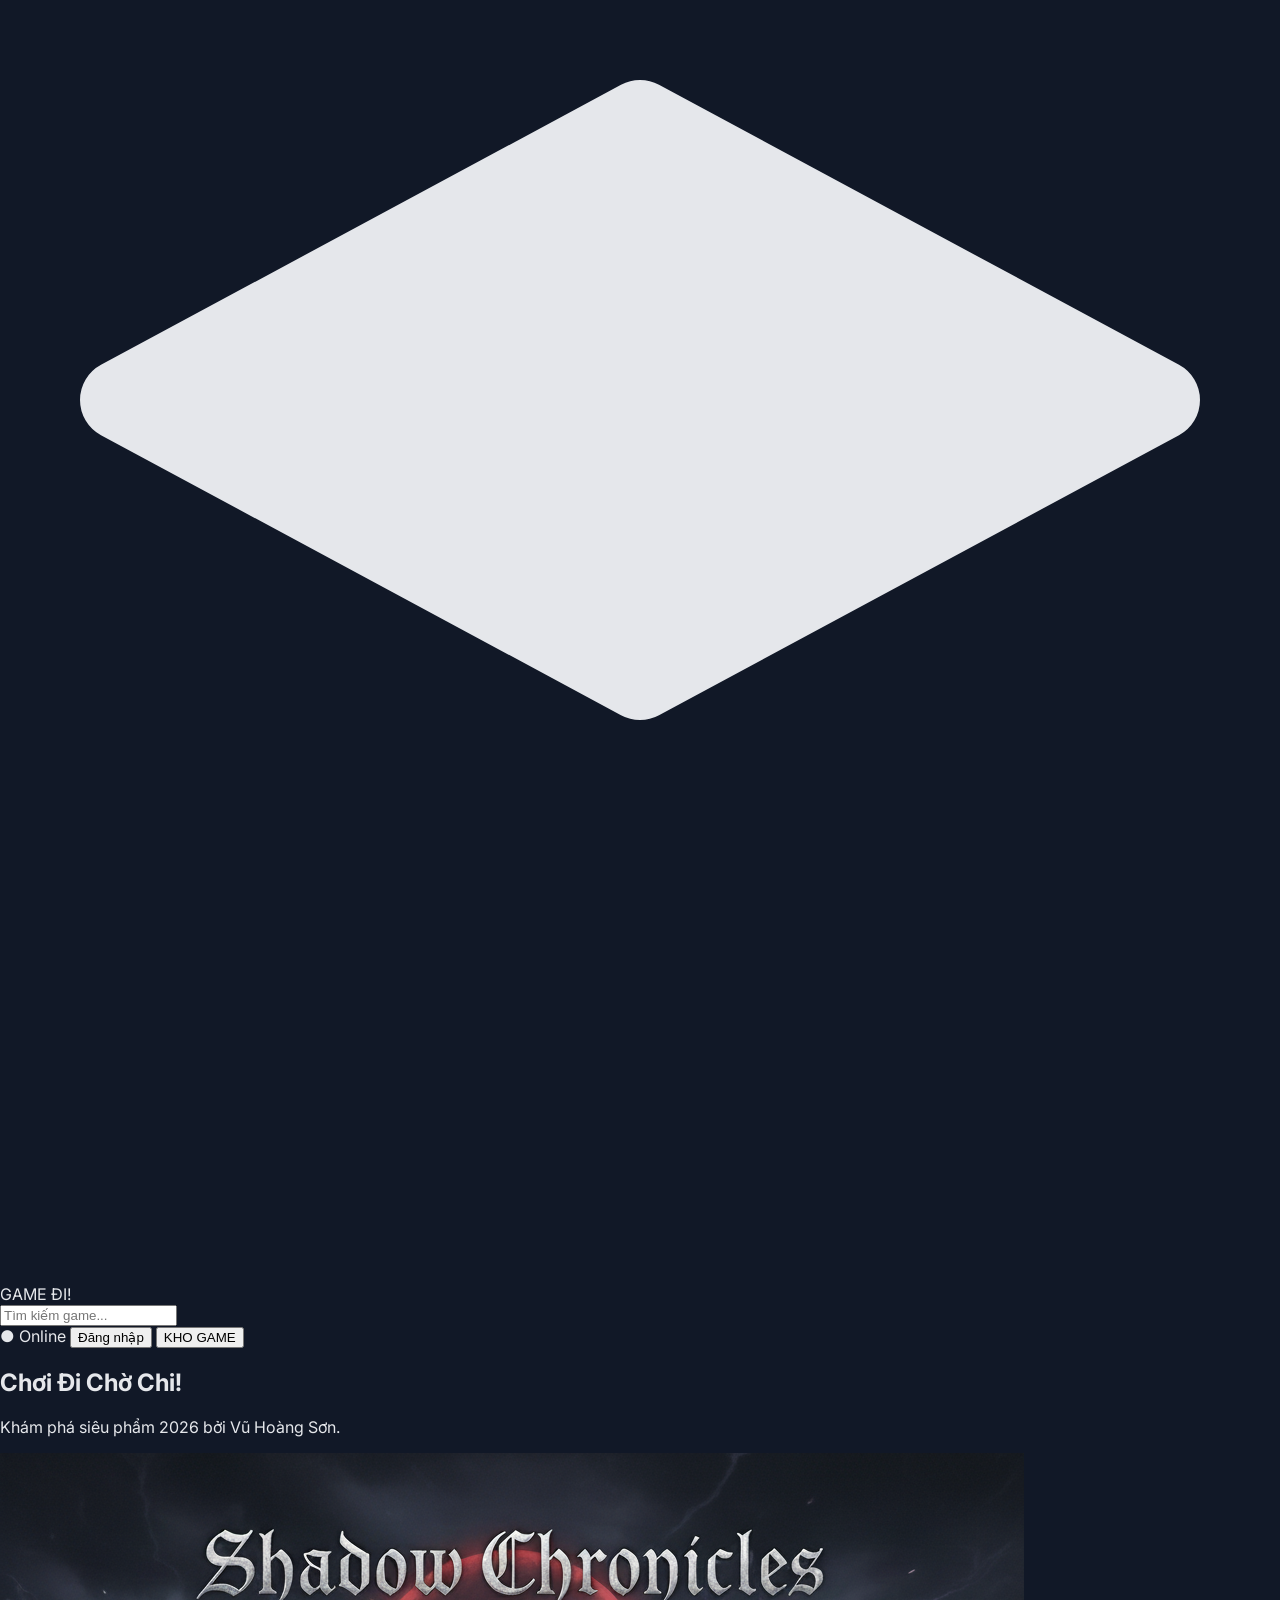
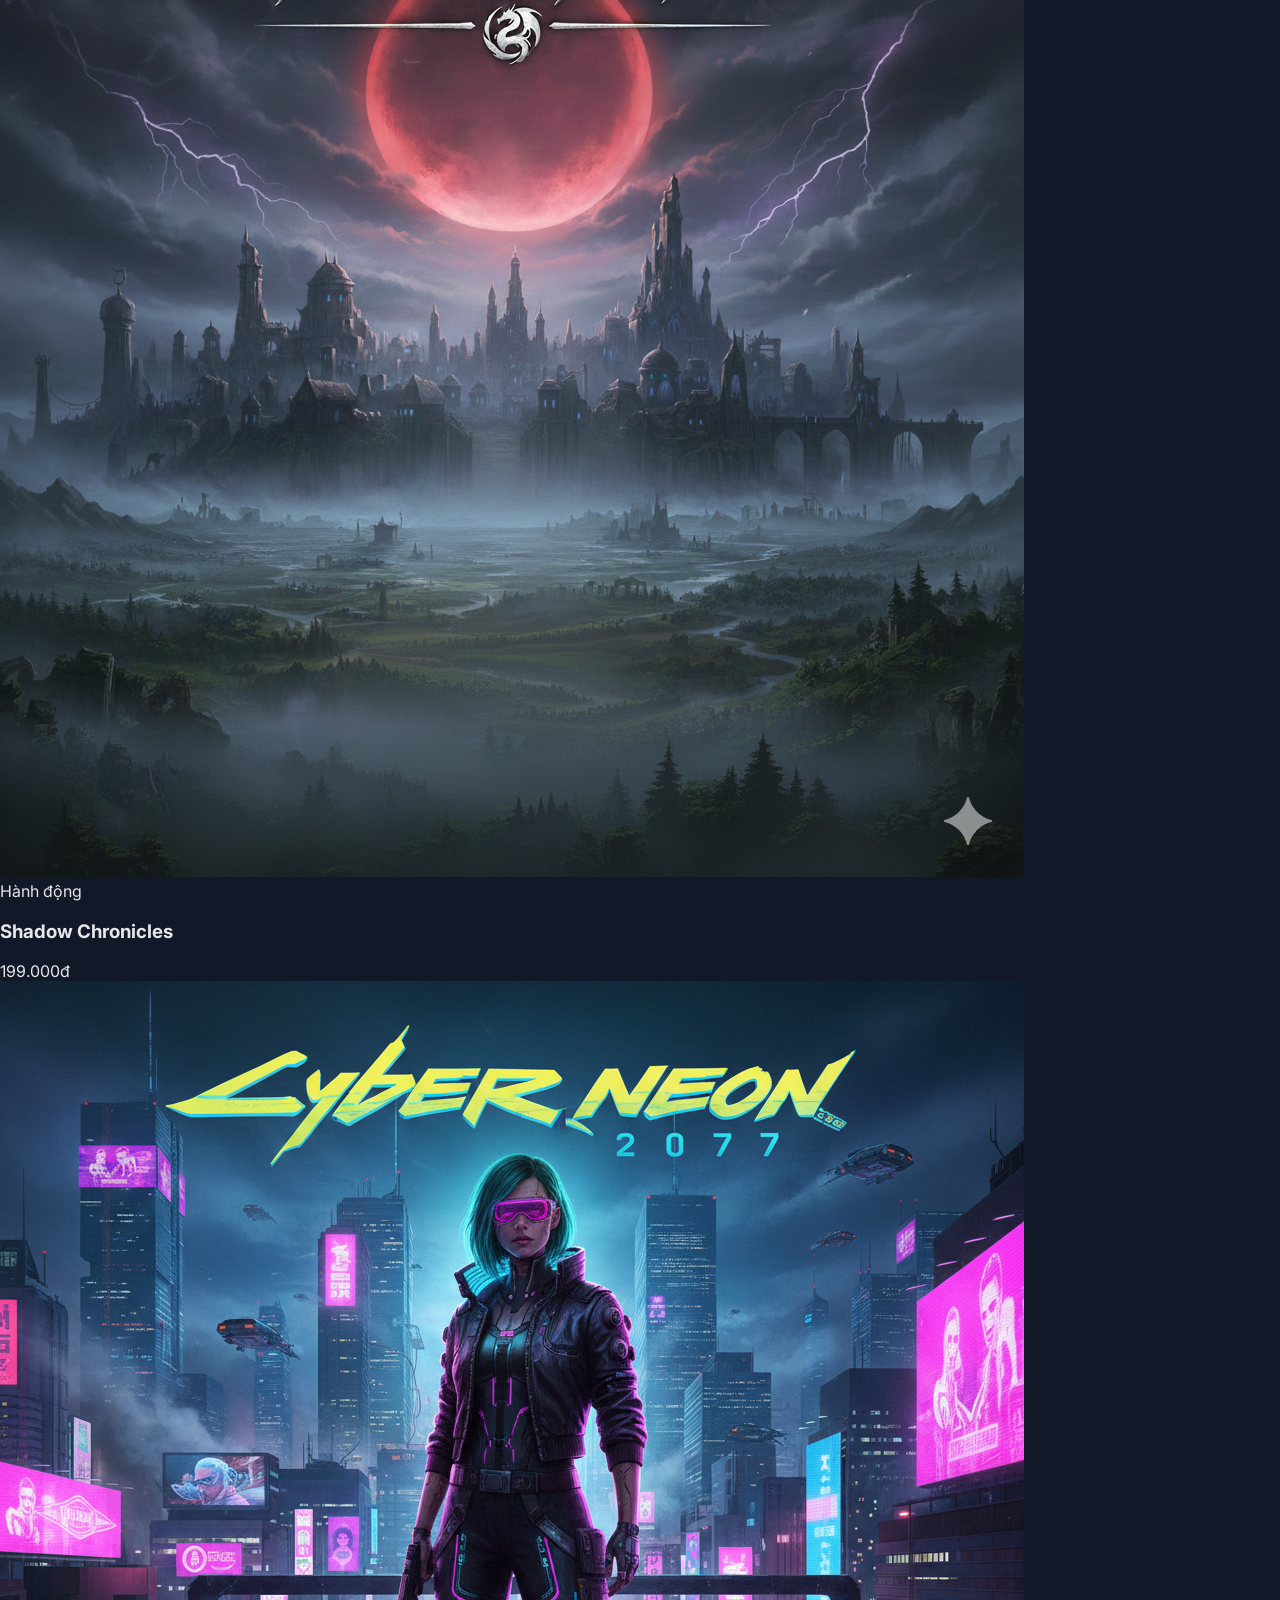
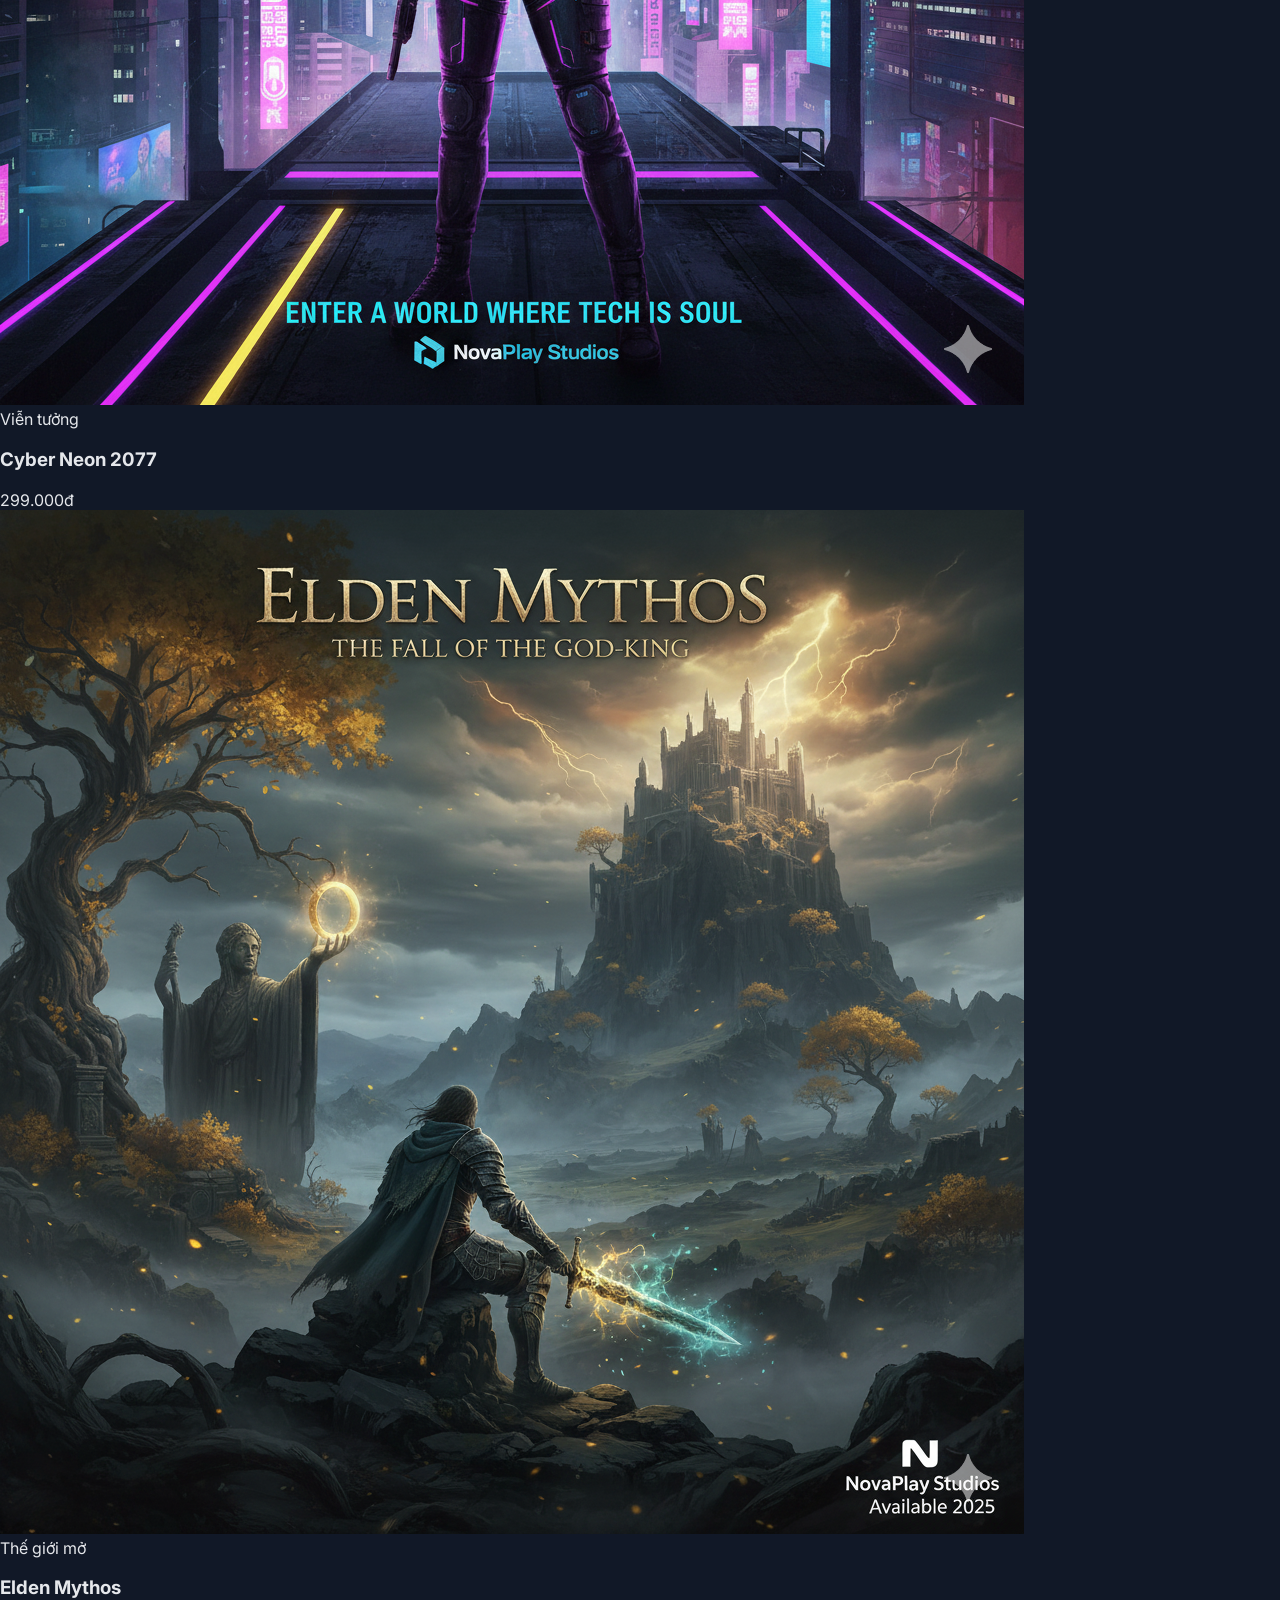
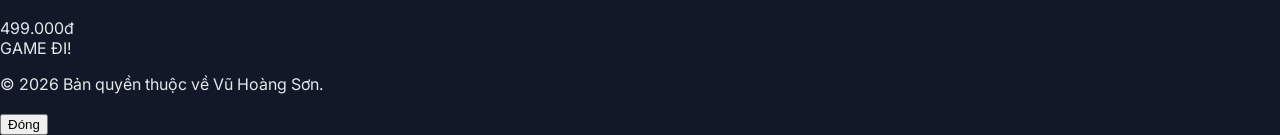
==== commit 9903471c: "Son" ====
--- a/SPCK/index.html
+++ b/SPCK/index.html
@@ -172,9 +172,9 @@
     <script>
         const App = {
             games: [
-                { id: 1, name: "Shadow Chronicles", tag: "Hành động", price: 199000, image: "shadow_chronicles.jpg", publisher: "NovaPlay Studios", desc: "Hành trình bóng đêm kịch tính.", config: ["RAM: 8GB", "GPU: GTX 1060"] },
-                { id: 2, name: "Cyber Neon 2077", tag: "Viễn tưởng", price: 299000, image: "cyber_neon_2077.jpg", publisher: "NovaPlay Studios", desc: "Thế giới tương lai rực rỡ.", config: ["RAM: 16GB", "GPU: RTX 3060"] },
-                { id: 3, name: "Elden Mythos", tag: "Thế giới mở", price: 499000, image: "elden_mythos.jpg", publisher: "NovaPlay Studios", desc: "Khám phá vùng đất thần thoại.", config: ["RAM: 12GB", "GPU: GTX 1660 Ti"] }
+                { id: 1, name: "Shadow Chronicles", tag: "Hành động", price: 199000, image: "shadow_chronicles.png", publisher: "NovaPlay Studios", desc: "Hành trình bóng đêm kịch tính.", config: ["RAM: 8GB", "GPU: GTX 1060"] },
+                { id: 2, name: "Cyber Neon 2077", tag: "Viễn tưởng", price: 299000, image: "cyber_neon_2077.png", publisher: "NovaPlay Studios", desc: "Thế giới tương lai rực rỡ.", config: ["RAM: 16GB", "GPU: RTX 3060"] },
+                { id: 3, name: "Elden Mythos", tag: "Thế giới mở", price: 499000, image: "elden_mythos.png", publisher: "NovaPlay Studios", desc: "Khám phá vùng đất thần thoại.", config: ["RAM: 12GB", "GPU: GTX 1660 Ti"] }
             ],
 
             init() { this.renderHomeGrid(this.games); },
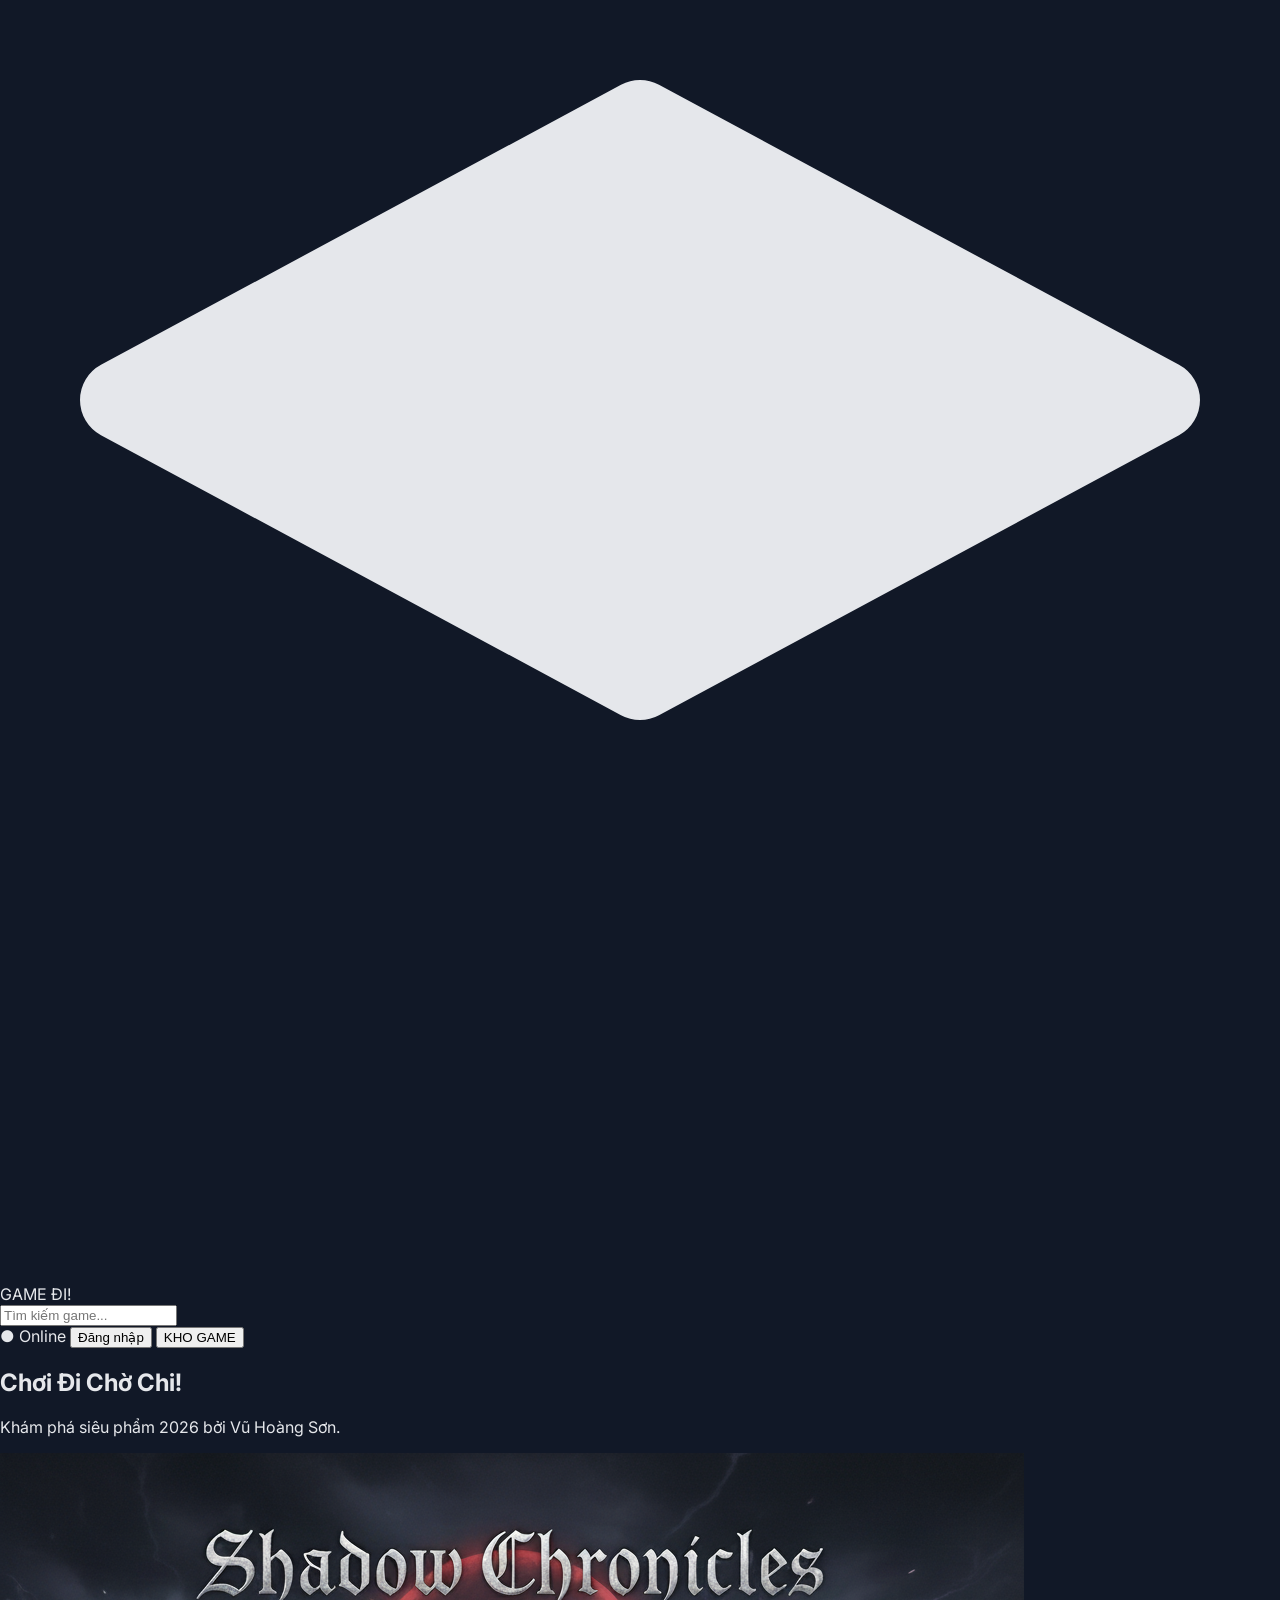
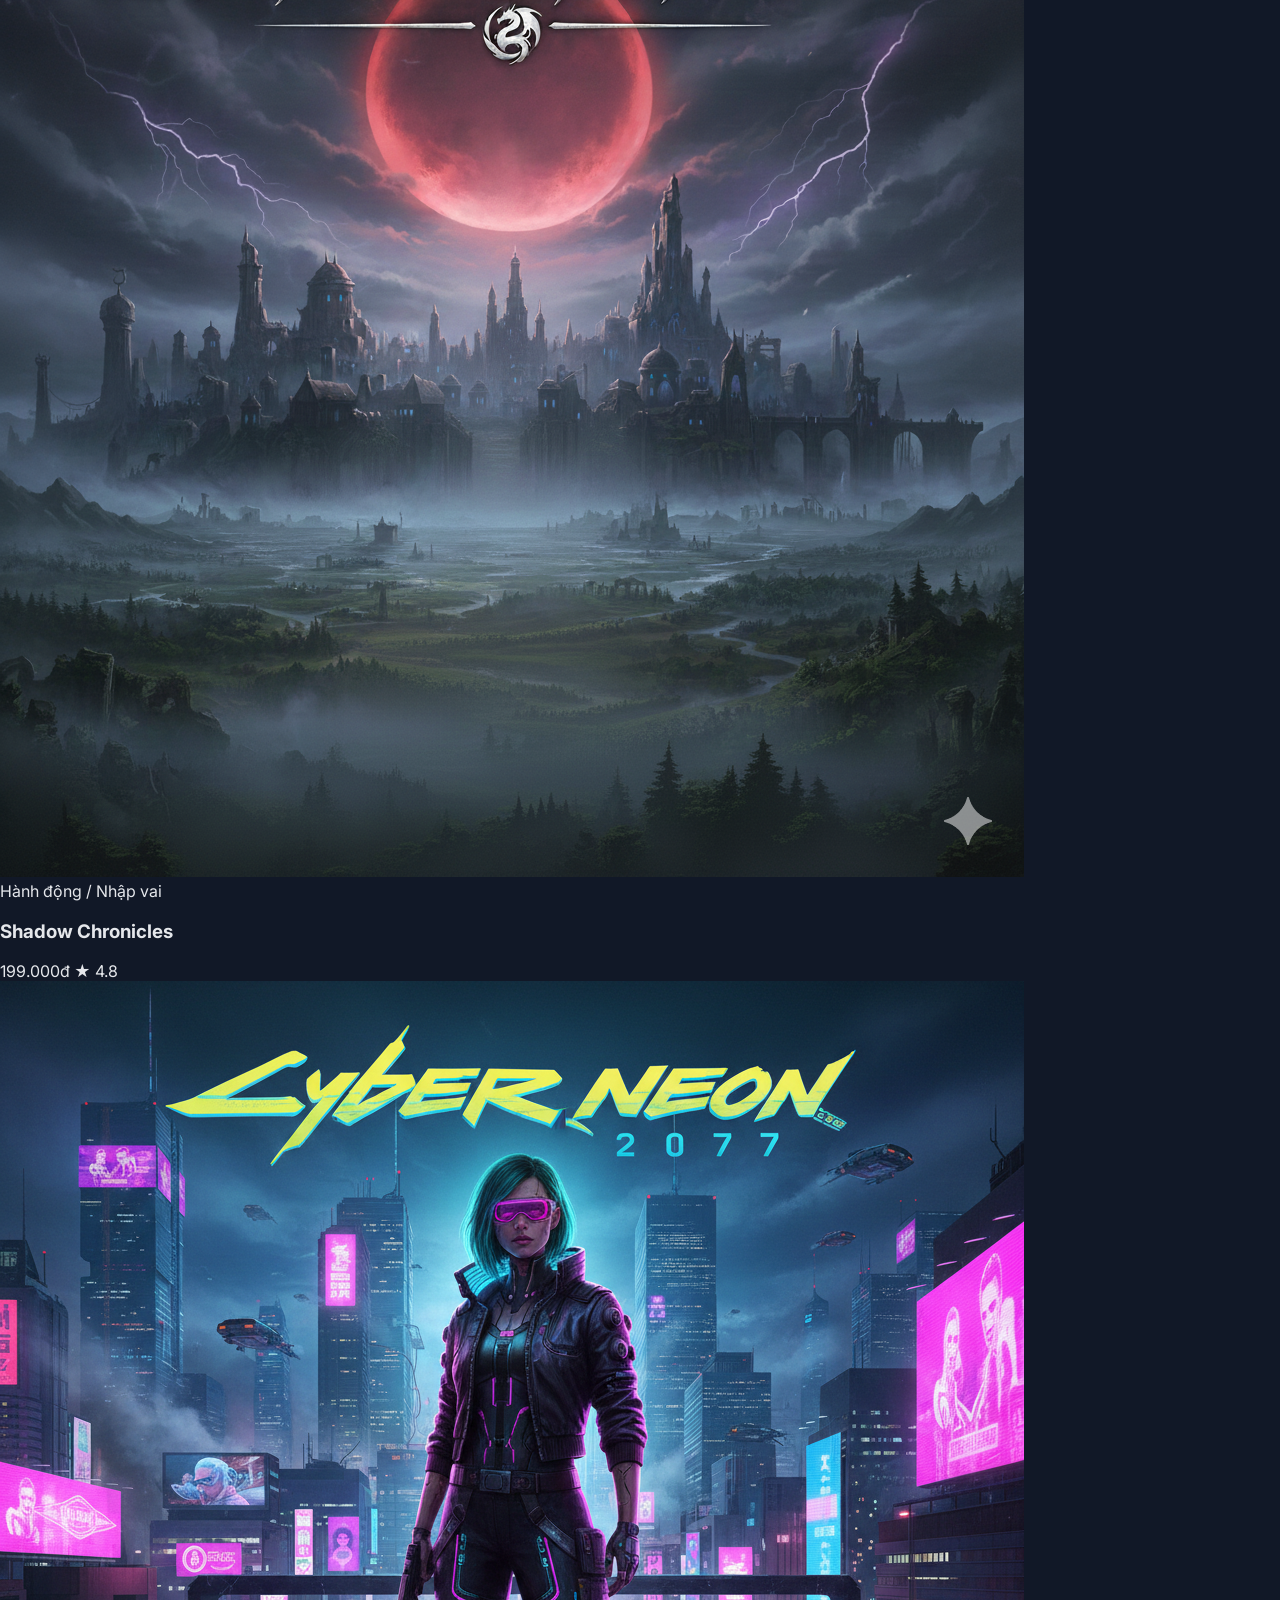
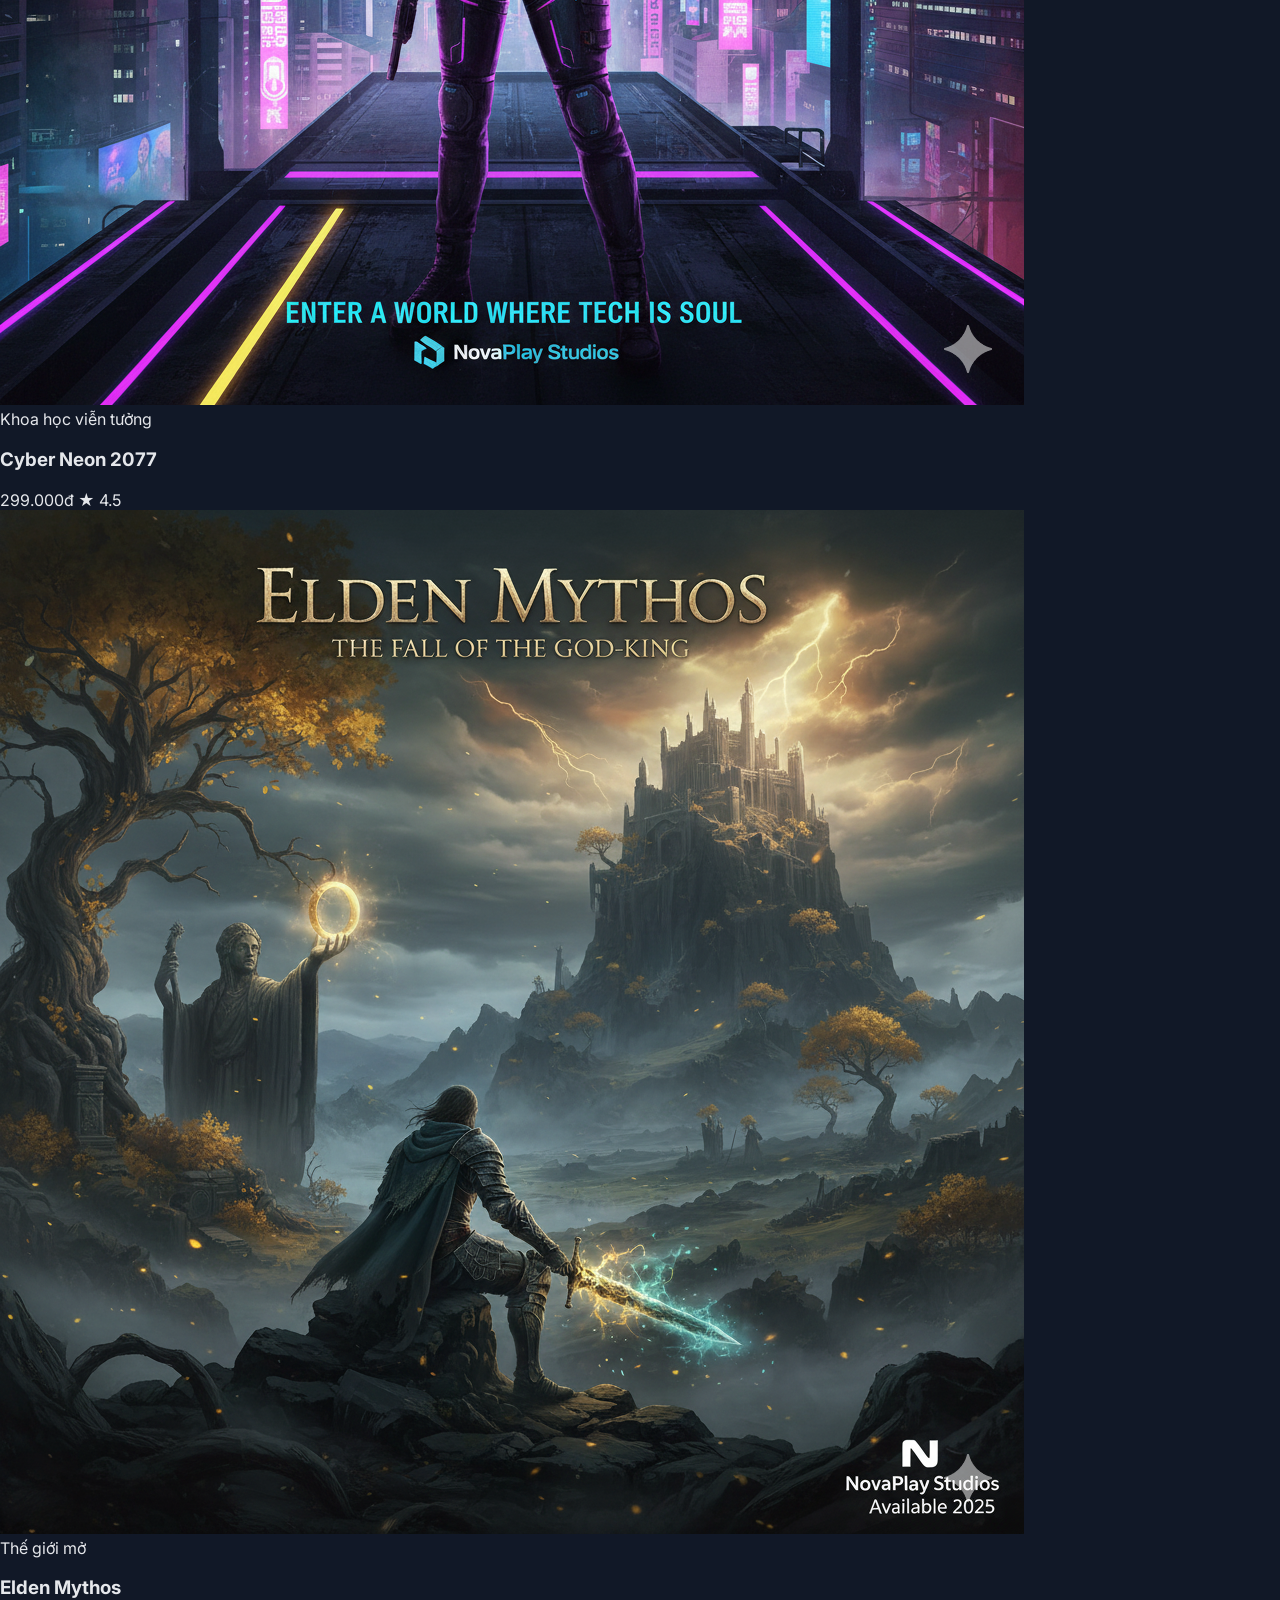
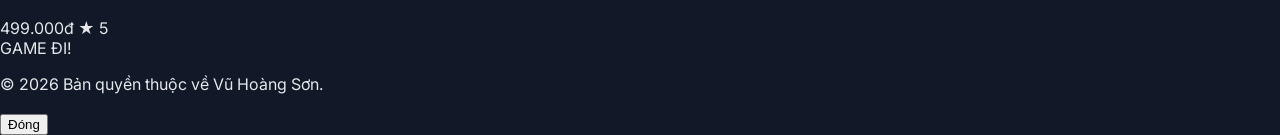
==== commit ca2b34ce: "Son" ====
--- a/SPCK/index.html
+++ b/SPCK/index.html
@@ -7,62 +7,19 @@
     <script src="https://cdn.tailwindcss.com"></script>
     <style>
         @import url('https://fonts.googleapis.com/css2?family=Inter:wght@100..900&display=swap');
-        
-        body { 
-            font-family: 'Inter', sans-serif; 
-            background-color: #111827; 
-            color: #e5e7eb; 
-            min-height: 100vh; 
-            margin: 0;
-        }
-        
-        /* Hiệu ứng chuyển trang */
+        body { font-family: 'Inter', sans-serif; background-color: #111827; color: #e5e7eb; min-height: 100vh; margin: 0; }
         .page-content { display: none; animation: fadeIn 0.4s ease-out; }
         .page-content.active { display: block; }
         @keyframes fadeIn { from { opacity: 0; transform: translateY(10px); } to { opacity: 1; transform: translateY(0); } }
-
-        /* Custom Scrollbar */
-        ::-webkit-scrollbar { width: 8px; }
-        ::-webkit-scrollbar-track { background: #1f2937; }
-        ::-webkit-scrollbar-thumb { background: #4b5563; border-radius: 4px; }
-        
         .game-card:hover { transform: translateY(-8px); border-color: #6366f1; box-shadow: 0 10px 25px -5px rgba(99, 102, 241, 0.3); }
-
-        /* Chỉnh sửa quan trọng: Căn giữa Form Đăng nhập/Đăng ký */
-        .auth-container {
-            display: flex;
-            align-items: center;
-            justify-content: center;
-            min-height: calc(100vh - 80px); /* Căn giữa theo chiều dọc trừ đi chiều cao header */
-            padding: 20px;
-        }
-
-        .form-wrapper {
-            background-color: #1f2937;
-            padding: 2.5rem;
-            border-radius: 1.5rem;
-            width: 100%;
-            max-width: 450px; /* Giới hạn độ rộng để không bị lệch */
-            border: 1px solid #374151;
-            box-shadow: 0 25px 50px -12px rgba(0, 0, 0, 0.5);
-        }
-
+        .auth-container { display: flex; align-items: center; justify-content: center; min-height: calc(100vh - 80px); padding: 20px; }
+        .form-wrapper { background-color: #1f2937; padding: 2.5rem; border-radius: 1.5rem; width: 100%; max-width: 450px; border: 1px solid #374151; box-shadow: 0 25px 50px -12px rgba(0, 0, 0, 0.5); }
         .form-control { margin-bottom: 1.5rem; }
-        .form-control input {
-            width: 100%;
-            background-color: #374151;
-            border: 1px solid #4b5563;
-            padding: 0.75rem 1rem;
-            border-radius: 0.5rem;
-            color: white;
-            outline: none;
-            transition: border-color 0.2s;
-        }
+        .form-control input { width: 100%; background-color: #374151; border: 1px solid #4b5563; padding: 0.75rem 1rem; border-radius: 0.5rem; color: white; outline: none; transition: border-color 0.2s; }
         .form-control input:focus { border-color: #6366f1; }
     </style>
 </head>
 <body>
-
     <header class="sticky top-0 z-50 bg-gray-900/95 backdrop-blur border-b border-indigo-700/30">
         <div class="container mx-auto px-4 py-3 flex flex-wrap justify-between items-center gap-4">
             <div class="flex items-center space-x-3 cursor-pointer" onclick="App.showPage('homePage')">
@@ -71,12 +28,9 @@
                 </svg>
                 <span class="text-2xl font-black text-white tracking-tighter italic">GAME ĐI!</span>
             </div>
-
             <div class="flex-1 max-w-md">
-                <input type="text" id="searchInput" oninput="App.handleSearch()" placeholder="Tìm kiếm game..." 
-                       class="w-full bg-gray-800 border border-gray-700 rounded-full px-5 py-2 text-sm text-white focus:ring-2 focus:ring-indigo-500 outline-none">
+                <input type="text" id="searchInput" placeholder="Tìm kiếm game..." class="w-full bg-gray-800 border border-gray-700 rounded-full px-5 py-2 text-sm text-white focus:ring-2 focus:ring-indigo-500 outline-none">
             </div>
-
             <div class="flex items-center space-x-6">
                 <span id="userAuth" class="hidden text-green-400 text-sm font-bold">● Online</span>
                 <button id="navLoginBtn" onclick="App.showPage('loginPage')" class="text-gray-400 hover:text-white font-medium transition">Đăng nhập</button>
@@ -90,9 +44,7 @@
             <h1 class="text-5xl md:text-7xl font-black text-white mb-4 tracking-tight">Chơi Đi Chờ Chi!</h1>
             <p class="text-gray-400 text-lg max-w-2xl mx-auto px-4">Khám phá siêu phẩm 2026 bởi Vũ Hoàng Sơn.</p>
         </section>
-        <div class="container mx-auto px-4 pb-20">
-            <div id="gameGrid" class="grid grid-cols-1 sm:grid-cols-2 lg:grid-cols-3 gap-8"></div>
-        </div>
+        <div class="container mx-auto px-4 pb-20"><div id="gameGrid" class="grid grid-cols-1 sm:grid-cols-2 lg:grid-cols-3 gap-8"></div></div>
     </main>
 
     <main id="detailPage" class="page-content container mx-auto px-4 py-10">
@@ -122,12 +74,8 @@
             <div class="form-wrapper">
                 <h2 class="text-3xl font-bold mb-6 text-white text-center">Đăng nhập</h2>
                 <form onsubmit="App.handleLogin(event)">
-                    <div class="form-control">
-                        <input type="text" id="loginUser" placeholder="Tên đăng nhập (sonvu)" required />
-                    </div>
-                    <div class="form-control">
-                        <input type="password" id="loginPass" placeholder="Mật khẩu (2011)" required />
-                    </div>
+                    <div class="form-control"><input type="text" id="loginUser" placeholder="Tên đăng nhập" required /></div>
+                    <div class="form-control"><input type="password" id="loginPass" placeholder="Mật khẩu" required /></div>
                     <button type="submit" class="w-full bg-indigo-600 hover:bg-indigo-700 text-white font-bold py-3 rounded-lg transition">Vào Game</button>
                 </form>
                 <p class="mt-6 text-center text-gray-400 text-sm">Chưa có tài khoản? <a href="#" onclick="App.showPage('registerPage')" class="text-indigo-400 hover:underline">Đăng ký ngay</a></p>
@@ -140,15 +88,8 @@
             <div class="form-wrapper">
                 <h2 class="text-3xl font-bold mb-6 text-white text-center">Đăng ký</h2>
                 <form onsubmit="App.handleRegister(event)">
-                    <div class="form-control">
-                        <input type="text" placeholder="Tên người dùng" required />
-                    </div>
-                    <div class="form-control">
-                        <input type="email" placeholder="Email" required />
-                    </div>
-                    <div class="form-control">
-                        <input type="password" placeholder="Mật khẩu" required />
-                    </div>
+                    <div class="form-control"><input type="text" id="regUser" placeholder="Tên đăng nhập mới" required /></div>
+                    <div class="form-control"><input type="password" id="regPass" placeholder="Mật khẩu mới" required /></div>
                     <button type="submit" class="w-full bg-indigo-600 hover:bg-indigo-700 text-white font-bold py-3 rounded-lg transition">Tạo tài khoản</button>
                 </form>
                 <p class="mt-6 text-center text-gray-400 text-sm">Đã có tài khoản? <a href="#" onclick="App.showPage('loginPage')" class="text-indigo-400 hover:underline">Đăng nhập</a></p>
@@ -169,82 +110,6 @@
         </div>
     </div>
 
-    <script>
-        const App = {
-            games: [
-                { id: 1, name: "Shadow Chronicles", tag: "Hành động", price: 199000, image: "shadow_chronicles.png", publisher: "NovaPlay Studios", desc: "Hành trình bóng đêm kịch tính.", config: ["RAM: 8GB", "GPU: GTX 1060"] },
-                { id: 2, name: "Cyber Neon 2077", tag: "Viễn tưởng", price: 299000, image: "cyber_neon_2077.png", publisher: "NovaPlay Studios", desc: "Thế giới tương lai rực rỡ.", config: ["RAM: 16GB", "GPU: RTX 3060"] },
-                { id: 3, name: "Elden Mythos", tag: "Thế giới mở", price: 499000, image: "elden_mythos.png", publisher: "NovaPlay Studios", desc: "Khám phá vùng đất thần thoại.", config: ["RAM: 12GB", "GPU: GTX 1660 Ti"] }
-            ],
-
-            init() { this.renderHomeGrid(this.games); },
-
-            renderHomeGrid(data) {
-                const grid = document.getElementById('gameGrid');
-                grid.innerHTML = data.map(game => `
-                    <div class="game-card bg-gray-800/50 rounded-3xl overflow-hidden border border-gray-700 transition cursor-pointer" onclick="App.showDetailPage(${game.id})">
-                        <img src="${game.image}" class="h-56 w-full object-cover">
-                        <div class="p-6">
-                            <span class="text-xs font-bold text-indigo-400 uppercase tracking-widest">${game.tag}</span>
-                            <h3 class="text-2xl font-black text-white mt-1 mb-4">${game.name}</h3>
-                            <span class="text-green-400 font-black text-xl">${game.price.toLocaleString('vi-VN')}đ</span>
-                        </div>
-                    </div>
-                `).join('');
-            },
-
-            showPage(id) {
-                document.querySelectorAll('.page-content').forEach(p => p.classList.remove('active'));
-                document.getElementById(id).classList.add('active');
-                window.scrollTo(0, 0);
-            },
-
-            showDetailPage(id) {
-                const game = this.games.find(g => g.id === id);
-                this.currentGame = game;
-                document.getElementById('detailImage').src = game.image;
-                document.getElementById('detailTitle').textContent = game.name;
-                document.getElementById('detailPublisher').textContent = "Nhà phát hành: " + game.publisher;
-                document.getElementById('detailTag').textContent = game.tag;
-                document.getElementById('detailDesc').textContent = game.desc;
-                document.getElementById('detailPrice').textContent = game.price.toLocaleString('vi-VN') + "đ";
-                document.getElementById('detailConfig').innerHTML = game.config.map(c => `<li>• ${c}</li>`).join('');
-                this.showPage('detailPage');
-            },
-
-            handleLogin(e) {
-                e.preventDefault();
-                const u = document.getElementById('loginUser').value;
-                const p = document.getElementById('loginPass').value;
-                if(u === "sonvu" && p === "2011") {
-                    this.utils.showModal("Chào mừng", "Đăng nhập thành công!");
-                    document.getElementById('userAuth').classList.remove('hidden');
-                    document.getElementById('navLoginBtn').classList.add('hidden');
-                    this.showPage('homePage');
-                } else {
-                    this.utils.showModal("Thất bại", "Sai tài khoản hoặc mật khẩu!");
-                }
-            },
-
-            handleRegister(e) {
-                e.preventDefault();
-                this.utils.showModal("Thông báo", "Đăng ký thành công! Hãy đăng nhập.");
-                this.showPage('loginPage');
-            },
-
-            handleBuy() { this.utils.showModal("Thành công", `Đã mua ${this.currentGame.name}!`); },
-
-            utils: {
-                showModal(t, m) {
-                    document.getElementById('mTitle').textContent = t;
-                    document.getElementById('mMsg').textContent = m;
-                    document.getElementById('modal').classList.replace('hidden', 'flex');
-                },
-                closeModal() { document.getElementById('modal').classList.replace('flex', 'hidden'); }
-            }
-        };
-
-        window.onload = () => App.init();
-    </script>
+    <script src="index.js"></script>
 </body>
 </html>
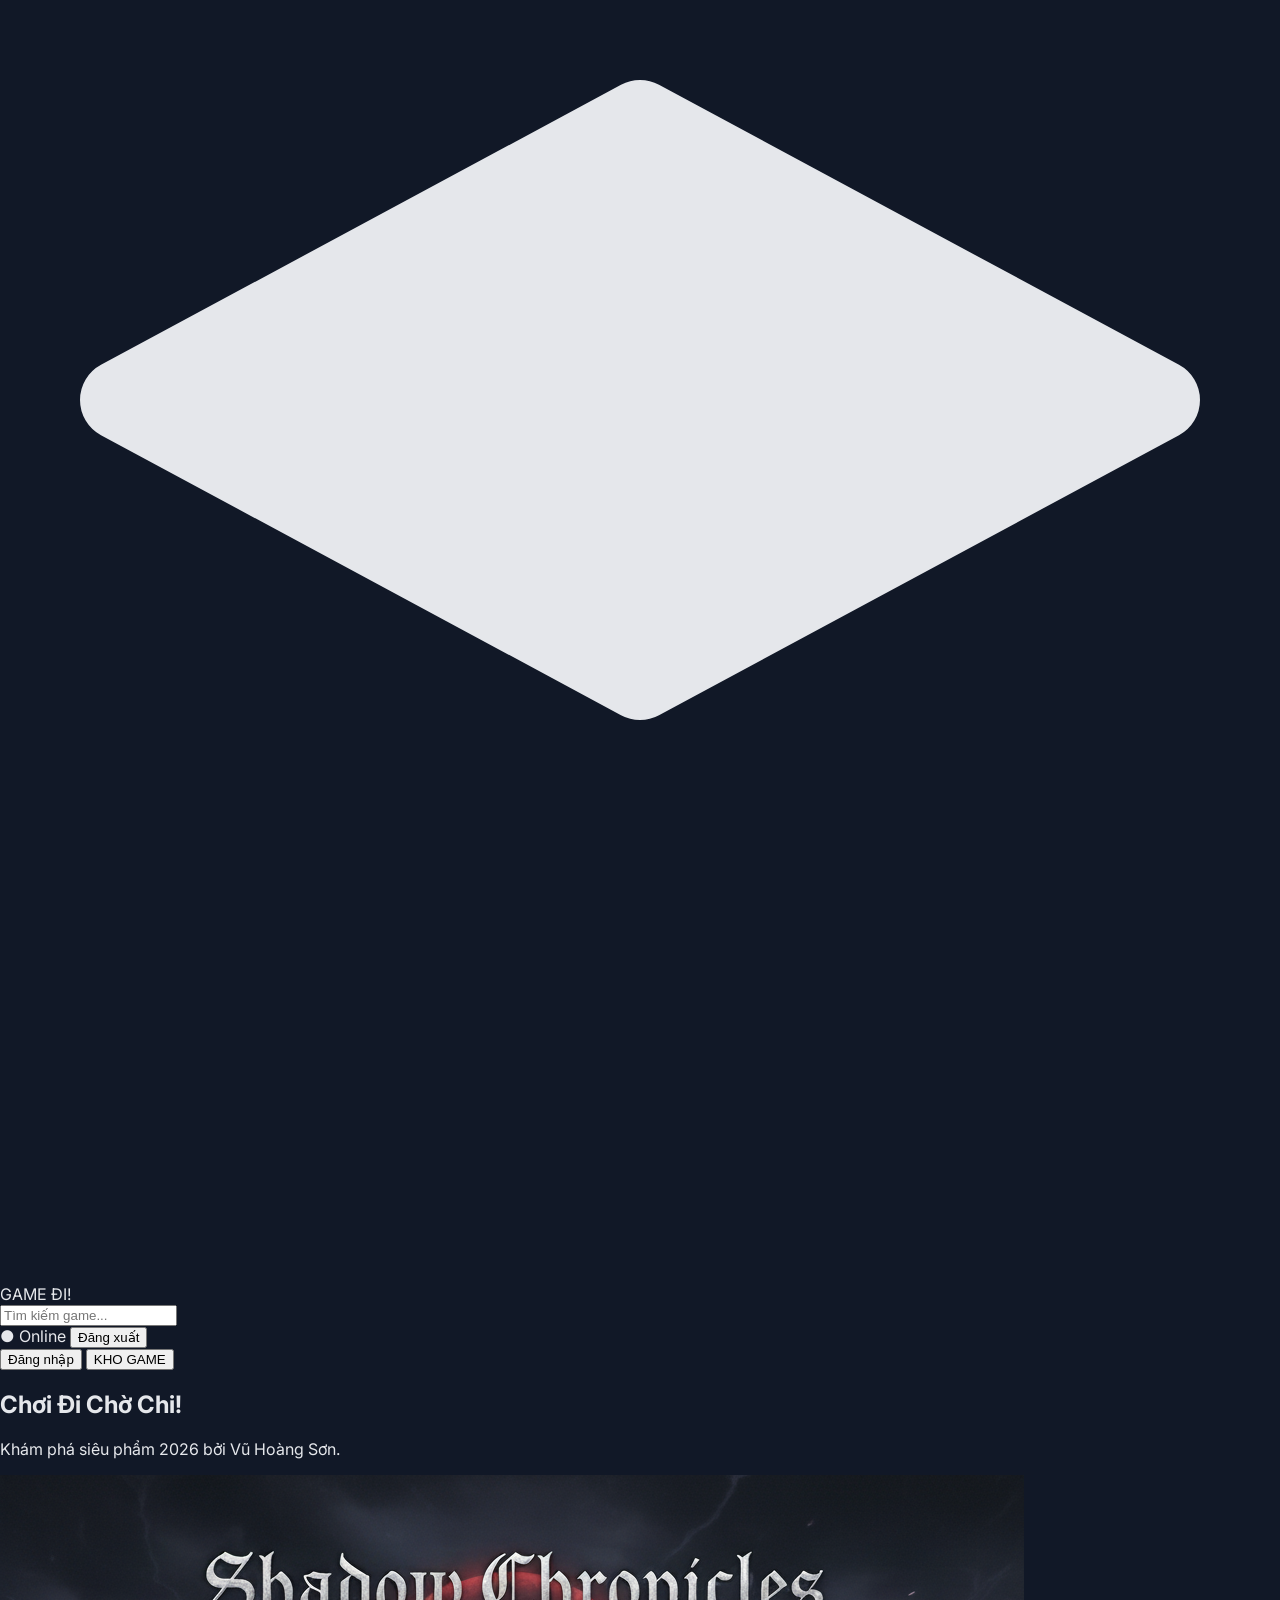
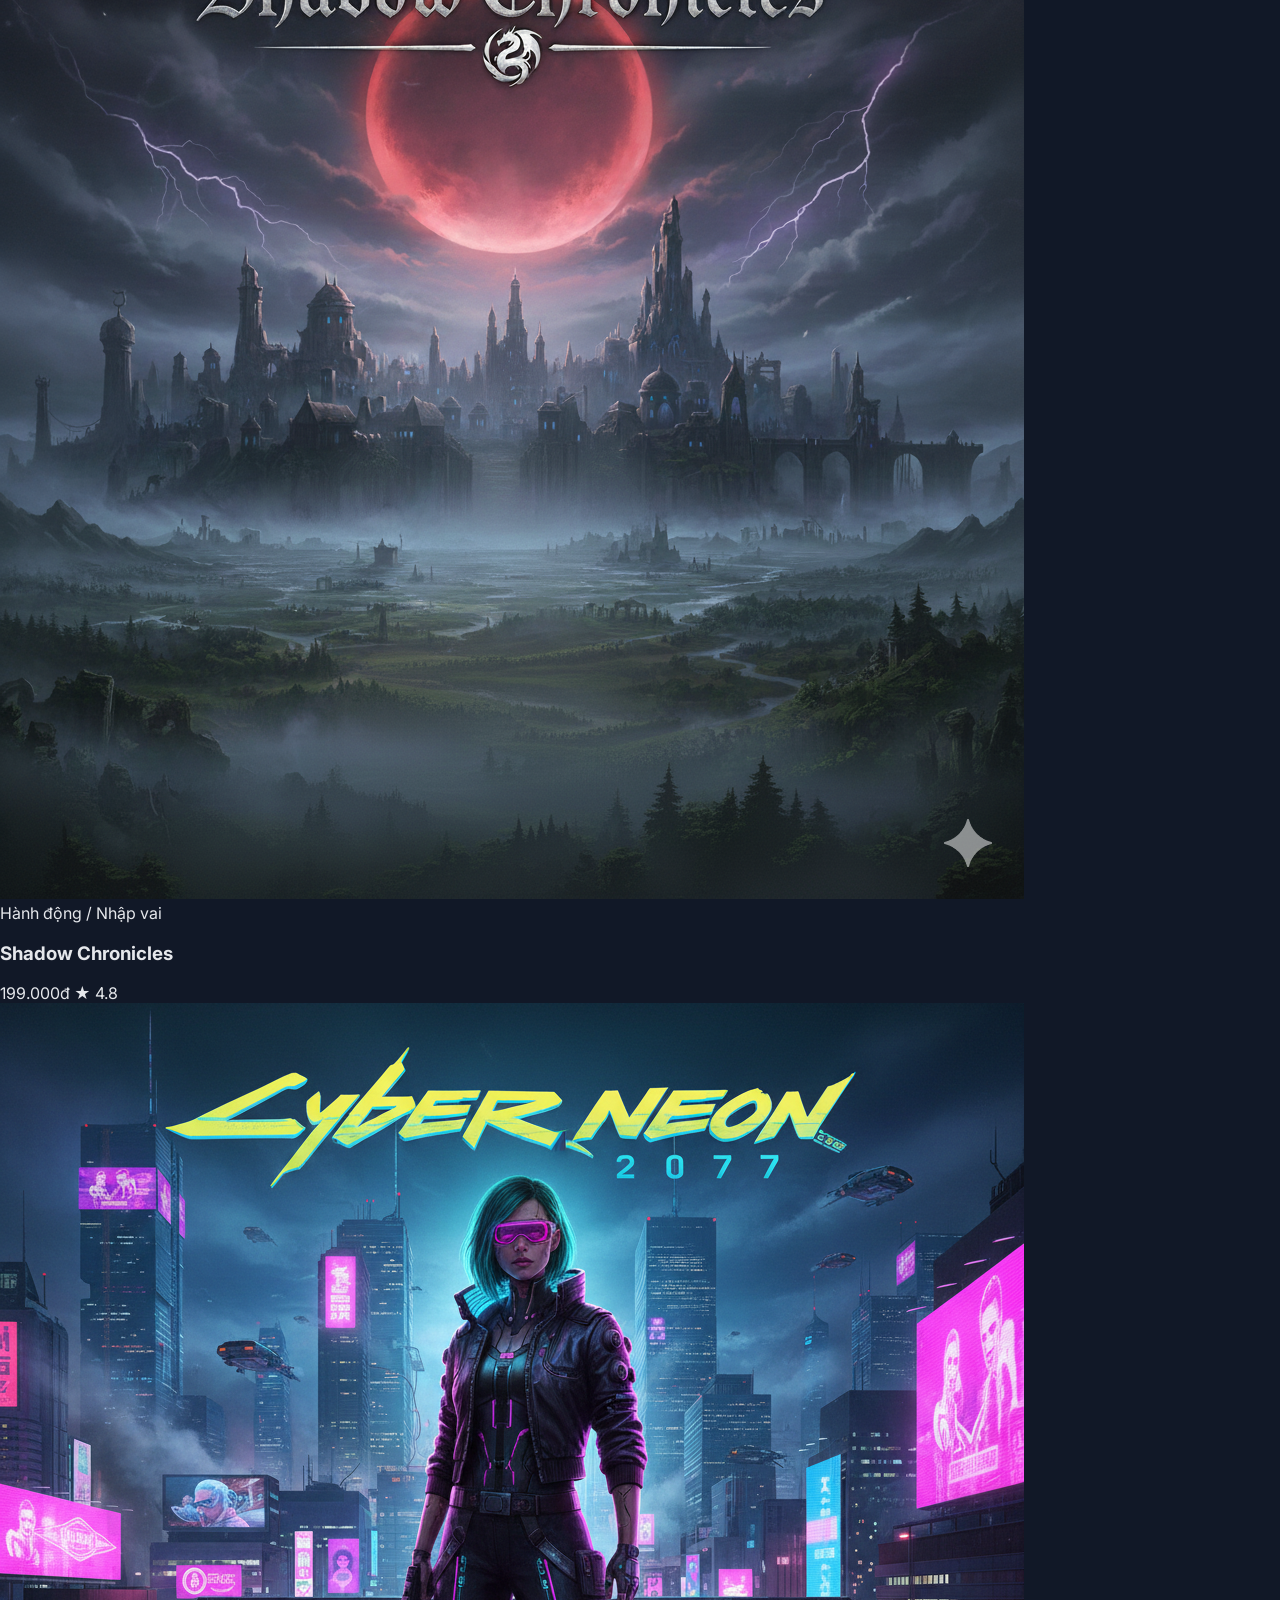
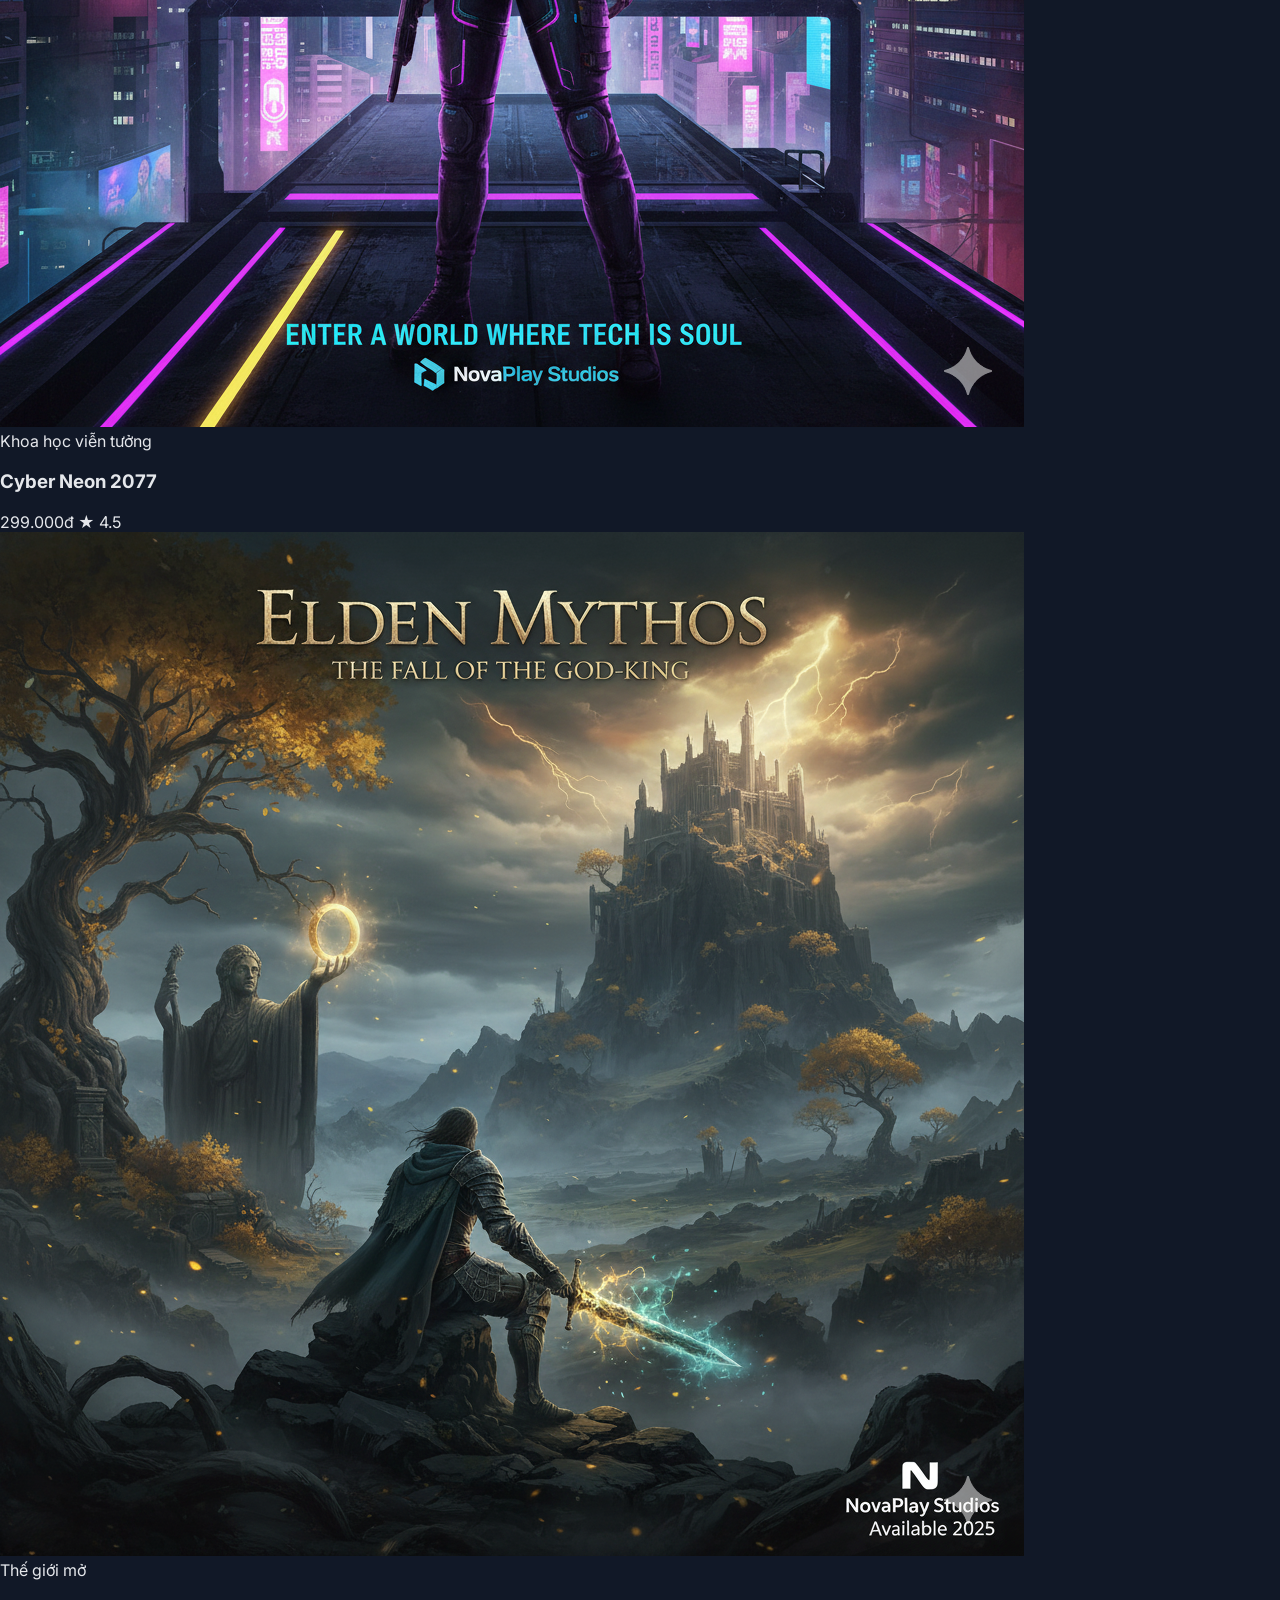
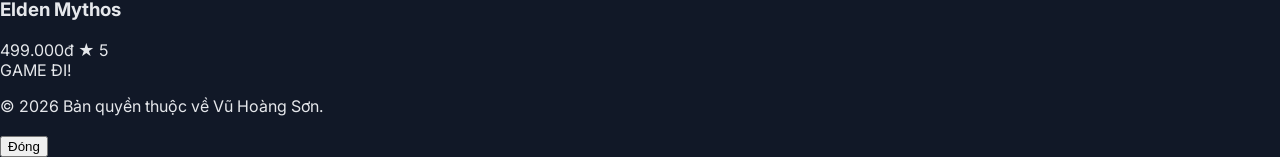
==== commit b96a2493: "Son" ====
--- a/SPCK/index.html
+++ b/SPCK/index.html
@@ -32,7 +32,10 @@
                 <input type="text" id="searchInput" placeholder="Tìm kiếm game..." class="w-full bg-gray-800 border border-gray-700 rounded-full px-5 py-2 text-sm text-white focus:ring-2 focus:ring-indigo-500 outline-none">
             </div>
             <div class="flex items-center space-x-6">
-                <span id="userAuth" class="hidden text-green-400 text-sm font-bold">● Online</span>
+                <div id="userAuth" class="hidden flex items-center space-x-3">
+                    <span class="text-green-400 text-sm font-bold">● Online</span>
+                    <button onclick="App.handleLogout()" class="text-gray-400 hover:text-red-500 text-sm font-medium transition">Đăng xuất</button>
+                </div>
                 <button id="navLoginBtn" onclick="App.showPage('loginPage')" class="text-gray-400 hover:text-white font-medium transition">Đăng nhập</button>
                 <button onclick="App.utils.showModal('Thông báo', 'Tính năng Kho Game sắp ra mắt!')" class="bg-indigo-600 hover:bg-indigo-700 text-white px-5 py-2 rounded-full text-sm font-bold shadow-lg shadow-indigo-500/20">KHO GAME</button>
             </div>
